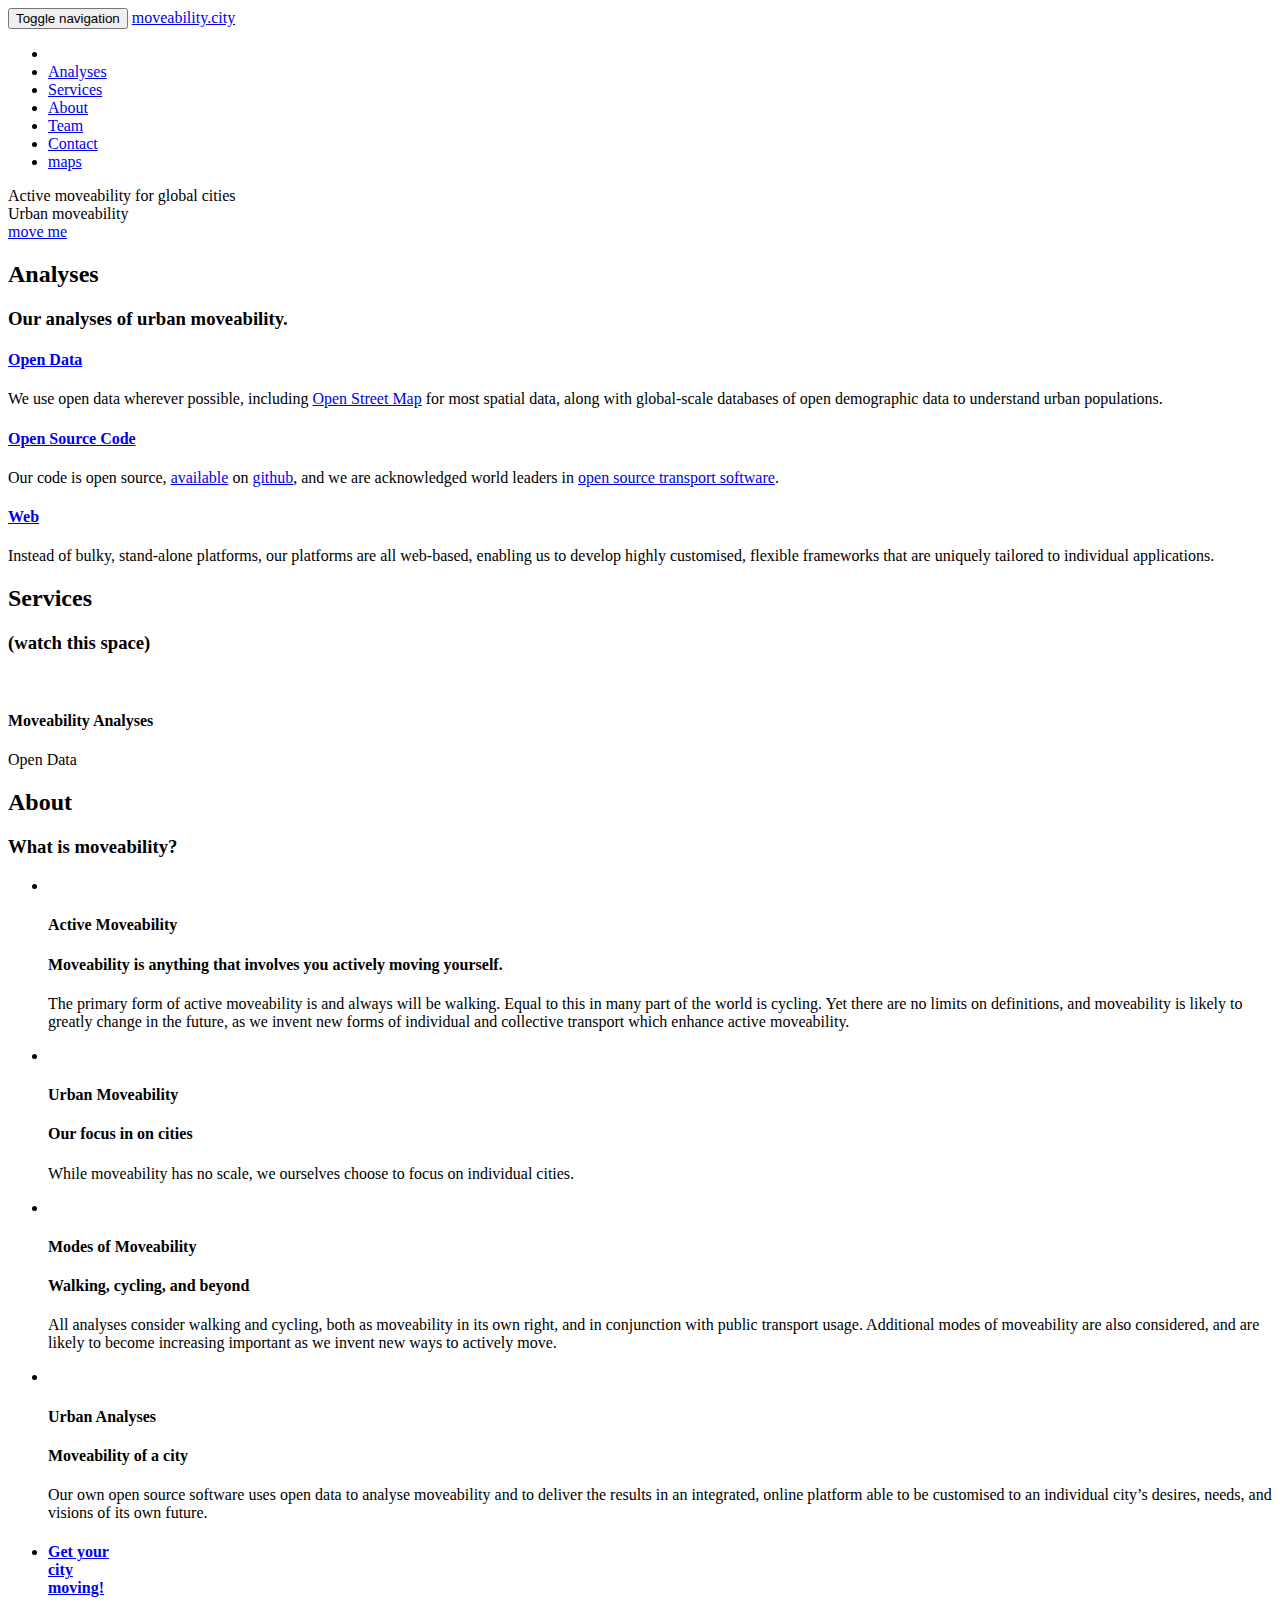
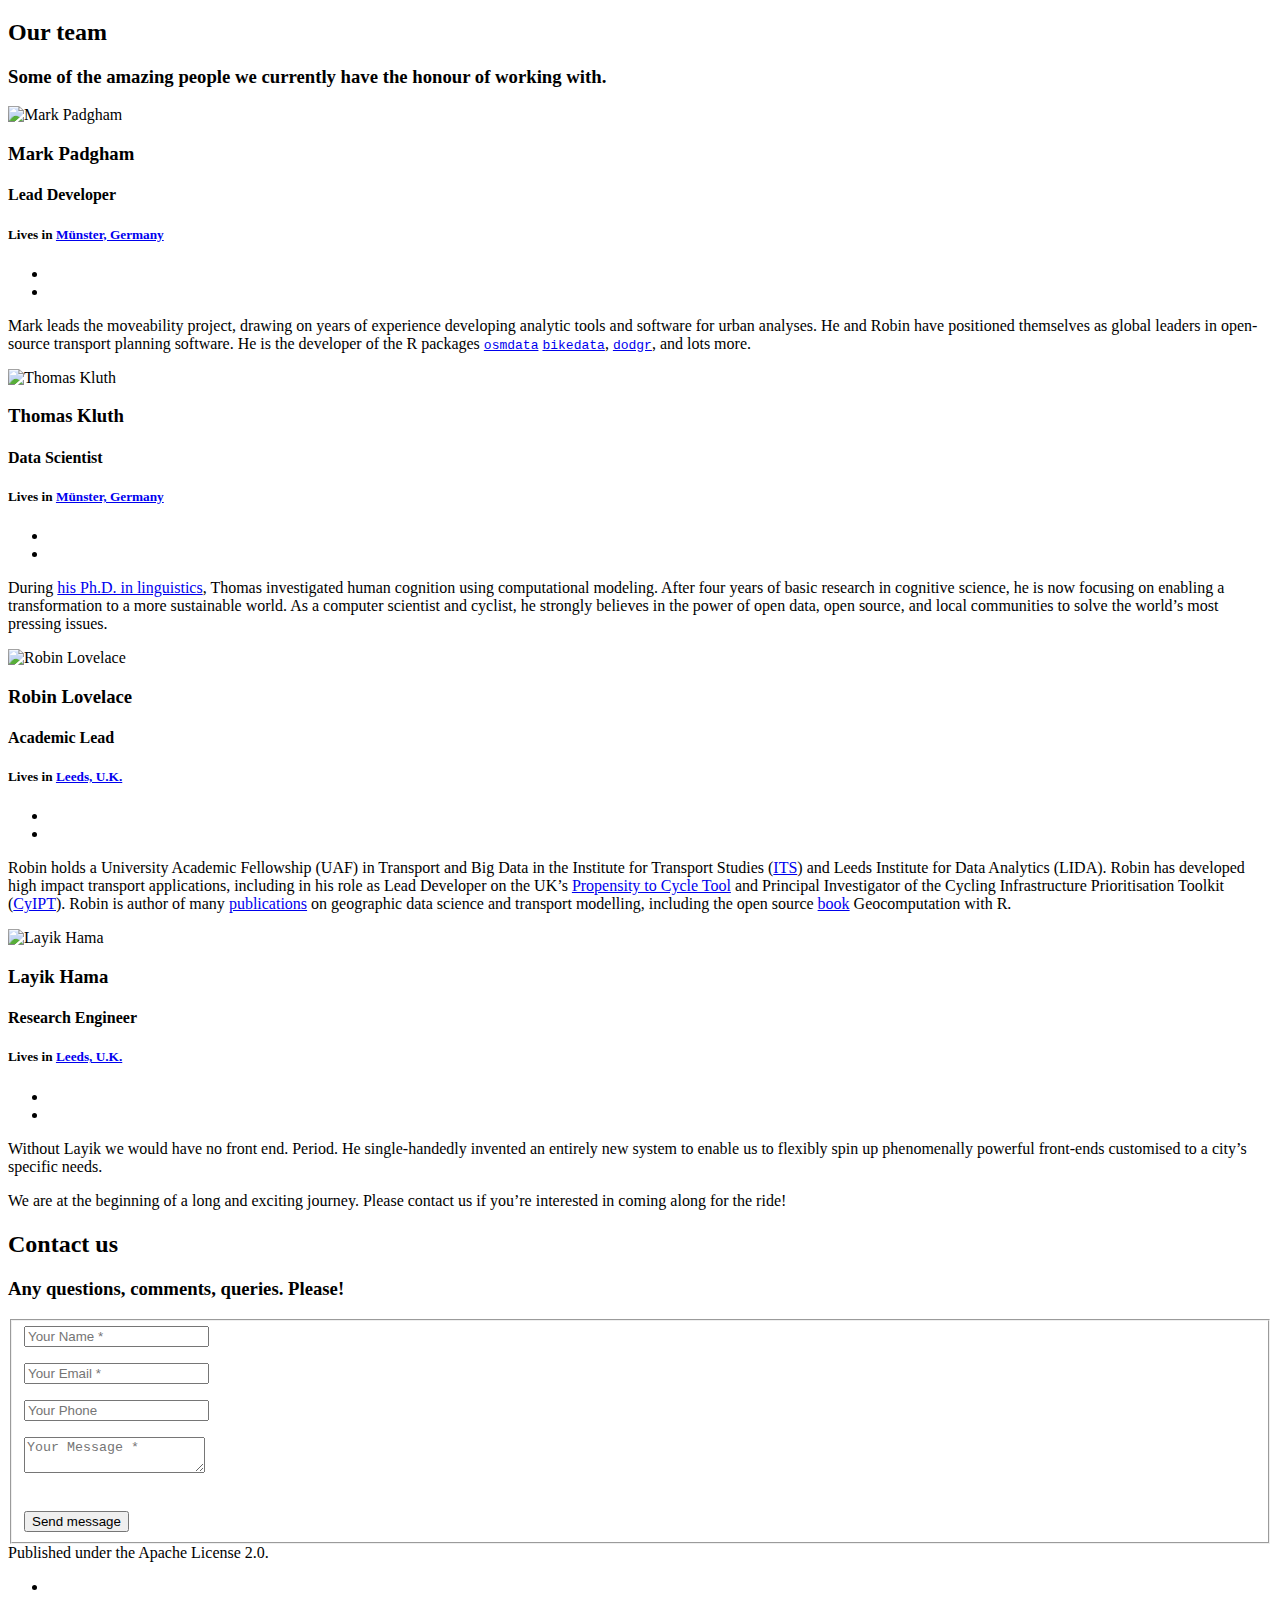
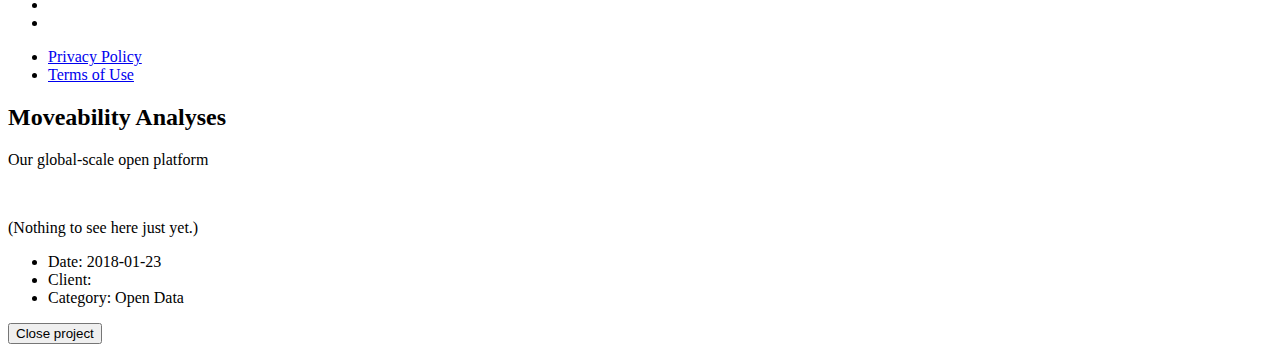
==== index.html @ a6d27fdc "New Build (Mo 28. Jan 12:43:33 CET 2019)" ====
<!DOCTYPE html>
<html lang="en-gb">

  <head>
  <meta charset="utf-8">
  <meta http-equiv="X-UA-Compatible" content="IE=edge">
  <meta name="viewport" content="width=device-width, initial-scale=1">
  <meta name="description" content="Active moveability for global cities">
  <meta name="author" content="moveability">
  <meta name="generator" content="Hugo 0.53" />
  <title>moveability</title>
  <!-- Stylesheets -->
  <link href="https://moveability.city/css/bootstrap-v3.3.7/bootstrap.min.css" rel="stylesheet">
  <link href="https://moveability.city/css/agency.css" rel="stylesheet">
  <link href="https://moveability.city/css/jquery.form-validator-v2.3.44/theme-default.min.css" rel="stylesheet">

  

  <!-- Custom Fonts -->
  <link href="https://moveability.city/font-awesome-v4.7.0/css/font-awesome.min.css" rel="stylesheet" type="text/css">

  
    <link href="//fonts.googleapis.com/css?family=Montserrat:400,700" rel="stylesheet" type="text/css">
    <link href="//fonts.googleapis.com/css?family=Kaushan+Script" rel="stylesheet" type="text/css">
    <link href="//fonts.googleapis.com/css?family=Droid+Serif:400,700,400italic,700italic" rel="stylesheet" type="text/css">
    <link href="//fonts.googleapis.com/css?family=Roboto+Slab:400,100,300,700" rel="stylesheet" type="text/css">
  

  
    <link rel="shortcut icon" type="image/x-icon" href="https://moveability.city/favicon.ico">
    <link rel="icon" type="image/x-icon" href="https://moveability.city/favicon.ico">
  

  <!-- HTML5 Shim and Respond.js IE8 support of HTML5 elements and media queries -->
  <!-- WARNING: Respond.js doesn't work if you view the page via file:// -->
  <!--[if lt IE 9]>
  <script src="https://oss.maxcdn.com/libs/html5shiv/3.7.0/html5shiv.js"></script>
  <script src="https://oss.maxcdn.com/libs/respond.js/1.4.2/respond.min.js"></script>
  <![endif]-->
</head>


  <body id="page-top" class="index">
    <!-- Navigation -->
<nav class="navbar navbar-default navbar-fixed-top">
  <div class="container">

    <!-- Brand and toggle get grouped for better mobile display -->
    <div class="navbar-header page-scroll">
      <button type="button" class="navbar-toggle" data-toggle="collapse" data-target="#bs-example-navbar-collapse-1">
        <span class="sr-only">Toggle navigation</span>
        <span class="icon-bar"></span>
        <span class="icon-bar"></span>
        <span class="icon-bar"></span>
      </button>
      
        <a class="navbar-brand page-scroll" href="/#page-top">
          moveability.city
        </a>
      

    </div>
    <!-- Collect the nav links, forms, and other content for toggling -->
    <div class="collapse navbar-collapse" id="bs-example-navbar-collapse-1">
      <ul class="nav navbar-nav navbar-right">
        <li class="hidden">
          <a href="/#page-top"></a>
        </li>

        

        
          <li>
            <a class="page-scroll" href="https://moveability.city/#services">Analyses</a>
          </li>
        

        
          <li>
            <a class="page-scroll" href="https://moveability.city/#portfolio">Services</a>
          </li>
        

        
          <li>
            <a class="page-scroll" href="https://moveability.city/#about">About</a>
          </li>
        

        
          <li>
            <a class="page-scroll" href="https://moveability.city/#team">Team</a>
          </li>
        

        
          <li>
            <a class="page-scroll" href="https://moveability.city/#contact">Contact</a>
          </li>
        

        
          <li>
            <a href="maps/index.html">maps</a>
          </li>
        
      </ul>
    </div>
    <!-- /.navbar-collapse -->
  </div>
  <!-- /.container-fluid -->
</nav>

    <!-- Hero -->
<header>
  <div class="container">
    <div class="intro-text">
      <div class="intro-lead-in">Active moveability for global cities</div>
      <div class="intro-heading">Urban moveability</div>
      <a href="https://moveability.city/maps/#maps" class="page-scroll btn btn-xl">move me</a>
    </div>
  </div>
</header>


    
      <!-- Services -->
<section id="services">
  <div class="container">
    <div class="row">
      <div class="col-lg-12 text-center">
        <h2 class="section-heading">Analyses</h2>
        <h3 class="section-subheading text-muted">Our analyses of urban moveability.</h3>
      </div>
    </div>
    
      <div class="row text-center">
        
          <div class="col-md-4">
            <span class="fa-stack fa-4x">
              <i class="fa fa-circle fa-stack-2x text-primary"></i>
              <i class="fa fa-map-o fa-stack-1x fa-inverse"></i>
            </span>
            <h4 class="service-heading"><a href="https://moveability.city/">Open Data</a></h4>
            <p class="text-muted">We use open data wherever possible, including <a href="https://openstreetmap.org">Open Street Map</a> for most spatial data, along with global-scale databases of open demographic data to understand urban populations.</p>
          </div>
        
          <div class="col-md-4">
            <span class="fa-stack fa-4x">
              <i class="fa fa-circle fa-stack-2x text-primary"></i>
              <i class="fa fa-cog fa-stack-1x fa-inverse"></i>
            </span>
            <h4 class="service-heading"><a href="https://moveability.city/">Open Source Code</a></h4>
            <p class="text-muted">Our code is open source, <a href="https://github.com/atfutures">available</a> on <a href="https://github.com/moveability">github</a>, and we are acknowledged world leaders in <a href="https://ropensci.org">open source transport software</a>.</p>
          </div>
        
          <div class="col-md-4">
            <span class="fa-stack fa-4x">
              <i class="fa fa-circle fa-stack-2x text-primary"></i>
              <i class="fa fa-laptop fa-stack-1x fa-inverse"></i>
            </span>
            <h4 class="service-heading"><a href="https://moveability.city/">Web</a></h4>
            <p class="text-muted">Instead of bulky, stand-alone platforms, our platforms are all web-based, enabling us to develop highly customised, flexible frameworks that are uniquely tailored to individual applications.</p>
          </div>
        
      </div>
    
  </div>
</section>

    

    
      <!-- Portfolio Grid Section -->
<section id="portfolio" class="bg-light-gray">
  <div class="container">
    <div class="row">
      <div class="col-lg-12 text-center">
        <h2 class="section-heading">Services</h2>
        <h3 class="section-subheading text-muted">(watch this space)</h3>
      </div>
    </div>
    <div class="row">

      
        <div class="col-md-4 col-sm-6 portfolio-item">
          <a href="#portfolioModal2" class="portfolio-link" data-toggle="modal">
            <div class="portfolio-hover">
              <div class="portfolio-hover-content">
                <i class="fa fa-plus fa-3x"></i>
              </div>
            </div>
            
            <img src="https://moveability.city/img/portfolio/roundicons-preview.png" class="img-responsive" alt="">
          </a>
          <div class="portfolio-caption">
            <h4>Moveability Analyses</h4>
            <p class="text-muted">Open Data</p>
          </div>
        </div>
      

    </div>
  </div>
</section>

    

    
      <!-- About Section -->
<section id="about">
  <div class="container">
    <div class="row">
      <div class="col-lg-12 text-center">
        <h2 class="section-heading">About</h2>
        <h3 class="section-subheading text-muted">What is moveability?</h3>
      </div>
    </div>
    <div class="row">
      <div class="col-lg-12">
        <ul class="timeline">

          
            <li >
              <div class="timeline-image">
                
                <img class="img-circle img-responsive" src="https://moveability.city/img/about/people.jpg" alt="">
              </div>
              <div class="timeline-panel">
                <div class="timeline-heading">
                  <h4>Active Moveability</h4>
                  <h4 class="subheading">Moveability is anything that involves you actively moving yourself.</h4>
                </div>
                <div class="timeline-body">
                  <p class="text-muted">The primary form of active moveability is and always will be walking. Equal to this in many part of the world is cycling. Yet there are no limits on definitions, and moveability is likely to greatly change in the future, as we invent new forms of individual and collective transport which enhance active moveability.</p>
                </div>
              </div>
            </li>
          
            <li class="timeline-inverted" >
              <div class="timeline-image">
                
                <img class="img-circle img-responsive" src="https://moveability.city/img/about/bldg.jpg" alt="">
              </div>
              <div class="timeline-panel">
                <div class="timeline-heading">
                  <h4>Urban Moveability</h4>
                  <h4 class="subheading">Our focus in on cities</h4>
                </div>
                <div class="timeline-body">
                  <p class="text-muted">While moveability has no scale, we ourselves choose to focus on individual cities.</p>
                </div>
              </div>
            </li>
          
            <li >
              <div class="timeline-image">
                
                <img class="img-circle img-responsive" src="https://moveability.city/img/about/blue.jpg" alt="">
              </div>
              <div class="timeline-panel">
                <div class="timeline-heading">
                  <h4>Modes of Moveability</h4>
                  <h4 class="subheading">Walking, cycling, and beyond</h4>
                </div>
                <div class="timeline-body">
                  <p class="text-muted">All analyses consider walking and cycling, both as moveability in its own right, and in conjunction with public transport usage. Additional modes of moveability are also considered, and are likely to become increasing important as we invent new ways to actively move.</p>
                </div>
              </div>
            </li>
          
            <li class="timeline-inverted" >
              <div class="timeline-image">
                
                <img class="img-circle img-responsive" src="https://moveability.city/img/about/ghent.jpg" alt="">
              </div>
              <div class="timeline-panel">
                <div class="timeline-heading">
                  <h4>Urban Analyses</h4>
                  <h4 class="subheading">Moveability of a city</h4>
                </div>
                <div class="timeline-body">
                  <p class="text-muted">Our own open source software uses open data to analyse moveability and to deliver the results in an integrated, online platform able to be customised to an individual city&rsquo;s desires, needs, and visions of its own future.</p>
                </div>
              </div>
            </li>
          

						<li class="timeline-inverted">
							<a href="#contact">
								<div class="timeline-image">
									<h4>Get your<br>city<br>moving!</h4>
								</div>
							</a>
						</li>
        </ul>
      </div>
    </div>
  </div>
</section>

    

    
      <!-- Team Section -->
<section id="team" class="bg-light-gray">
  <div class="container">
    <div class="row">
      <div class="col-lg-12 text-center">
        <h2 class="section-heading">Our team</h2>
        <h3 class="section-subheading text-mutedwith ">Some of the amazing people we currently have the honour of working with.</h3>
      </div>
    </div>
    <div class="row flexbox">
      
        <div class="col-sm-4 col">
          <div class="team-member">
            
            <img src="https://moveability.city/img/team/mpadge.jpg" class="img-responsive img-circle" alt="Mark Padgham">
            <h3>Mark Padgham</h3>

            
            <h4>Lead Developer</h4>
            
            

            
            <h5>Lives in <a href="#some-maps-url">Münster, Germany</a></h5>
            

            

            <ul class="list-inline social-buttons">
              
                <li><a href="https://github.com/mpadge"><i class="fa fa-github"></i></a></li>
              
                <li><a href="https://twitter.com/bikesRdata"><i class="fa fa-twitter"></i></a></li>
              
            </ul>

            
            <p class="team-bio">Mark leads the moveability project, drawing on years of experience developing analytic tools and software for urban analyses. He and Robin have positioned themselves as global leaders in open-source transport planning software. He is the developer of the R packages <a href="https://github.com/ropensci/osmdata"><code>osmdata</code></a> <a href="https://github.com/ropensci/bikedata"><code>bikedata</code></a>, <a href="https://github.com/atfutures/dodgr"><code>dodgr</code></a>, and lots more.</p>
            

          </div>
        </div>
      
        <div class="col-sm-4 col">
          <div class="team-member">
            
            <img src="https://moveability.city/img/team/thomas.jpg" class="img-responsive img-circle" alt="Thomas Kluth">
            <h3>Thomas Kluth</h3>

            
            <h4>Data Scientist</h4>
            
            

            
            <h5>Lives in <a href="#some-maps-url">Münster, Germany</a></h5>
            

            

            <ul class="list-inline social-buttons">
              
                <li><a href="https://github.com/silberzwiebel"><i class="fa fa-github"></i></a></li>
              
                <li><a href="https://twitter.com/krtfflslt"><i class="fa fa-twitter"></i></a></li>
              
            </ul>

            
            <p class="team-bio">During <a href="https://www.techfak.de/~tkluth">his Ph.D. in linguistics</a>, Thomas investigated human cognition using computational modeling. After four years of basic research in cognitive science, he is now focusing on enabling a transformation to a more sustainable world. As a computer scientist and cyclist, he strongly believes in the power of open data, open source, and local communities to solve the world&rsquo;s most pressing issues.</p>
            

          </div>
        </div>
      
        <div class="col-sm-4 col">
          <div class="team-member">
            
            <img src="https://moveability.city/img/team/robin.jpg" class="img-responsive img-circle" alt="Robin Lovelace">
            <h3>Robin Lovelace</h3>

            
            <h4>Academic Lead</h4>
            
            

            
            <h5>Lives in <a href="#some-maps-url">Leeds, U.K.</a></h5>
            

            

            <ul class="list-inline social-buttons">
              
                <li><a href="https://github.com/robinlovelace"><i class="fa fa-github"></i></a></li>
              
                <li><a href="https://twitter.com/robinlovelace"><i class="fa fa-twitter"></i></a></li>
              
            </ul>

            
            <p class="team-bio">Robin holds a University Academic Fellowship (UAF) in Transport and Big Data in the Institute for Transport Studies (<a href="https://environment.leeds.ac.uk/transport/staff/953/dr-robin-lovelace">ITS</a>) and Leeds Institute for Data Analytics (LIDA). Robin has developed high impact transport applications, including in his role as Lead Developer on the UK&rsquo;s <a href="https://pct.bike">Propensity to Cycle Tool</a> and Principal Investigator of the Cycling Infrastructure Prioritisation Toolkit (<a href="https://www.cyipt.bike/">CyIPT</a>). Robin is author of many <a href="https://scholar.google.co.uk/citations?user=xDJHVCAAAAAJ">publications</a> on geographic data science and transport modelling, including the open source <a href="https://geocompr.robinlovelace.net/">book</a> Geocomputation with R.</p>
            

          </div>
        </div>
      
        <div class="col-sm-4 col">
          <div class="team-member">
            
            <img src="https://moveability.city/img/team/layik.jpg" class="img-responsive img-circle" alt="Layik Hama">
            <h3>Layik Hama</h3>

            
            <h4>Research Engineer</h4>
            
            

            
            <h5>Lives in <a href="#some-maps-url">Leeds, U.K.</a></h5>
            

            

            <ul class="list-inline social-buttons">
              
                <li><a href="https://github.com/layik"><i class="fa fa-github"></i></a></li>
              
                <li><a href="https://twitter.com/layik"><i class="fa fa-twitter"></i></a></li>
              
            </ul>

            
            <p class="team-bio">Without Layik we would have no front end. Period. He single-handedly invented an entirely new system to enable us to flexibly spin up phenomenally powerful front-ends customised to a city&rsquo;s specific needs.</p>
            

          </div>
        </div>
      
    </div>
    <div class="row">
      <div class="col-lg-8 col-lg-offset-2 text-center">
        <p class="large text-muted">We are at the beginning of a long and exciting journey. Please contact us if you&rsquo;re interested in coming along for the ride!</p>
      </div>
    </div>
  </div>
</section>

    

    
      <!-- Clients Aside -->
<aside class="clients">
  <div class="container">
    <div class="row">
      <div class="col-lg-12 text-center">
<h4 class="heading"></h4>
      </div>
    </div>
    <div class="row flexbox">

      

    </div>
  </div>
</aside>

    

    
      
<!-- Contact Section -->

<section id="contact">
  <div class="container">
    <div class="row">
      <div class="col-lg-12 text-center">

        
        <h2 class="section-heading">Contact us</h2>
        

        
        <h3 class="section-subheading text-muted">Any questions, comments, queries. Please!</h3>
        

      </div>
    </div>
    <div class="row">
      <div class="col-lg-12">
        <form
          method="POST"
          name="sentMessage"
          id="contactForm" action="//formspree.io/mark.padgham@email.com">

          <fieldset>
            <div class="row">
              <div class="col-md-6">

                
                <div class="form-group">
                  <input class="form-control" id="name" required="required" type="text" name="name" placeholder="Your Name *" data-validation-error-msg="Please enter your name.">
                  <p class="help-block text-danger"></p>
                </div>
                

                
                <div class="form-group">
                  <input class="form-control" id="email" required="required" type="email" name="email" placeholder="Your Email *" data-validation-error-msg="Please enter your email address.">
                  <p class="help-block text-danger"></p>
                </div>
                

                
                <div class="form-group">
                  <input class="form-control" id="phone" type="number" name="phone" placeholder="Your Phone" data-validation-error-msg="Please enter your phone number.">
                  <p class="help-block text-danger"></p>
                </div>
                
              </div>

              <div class="col-md-6">
              
                <div class="form-group">
                  <textarea class="form-control" id="message" required="required" name="message" placeholder="Your Message *" data-validation-error-msg="Please enter a message."></textarea>
                  <p class="help-block text-danger"></p>
                </div>
                

              </div>
              <div class="clearfix"></div>
              <div class="col-lg-12 text-center">
                <div class="text-success" id="success" style="display:none;">
                  
                    Thank you for contacting us.
                  
                </div>
                <div class="text-danger" id="error" style="display:none;">
                  
                    Message could not be send. Please contact us at mark.padgham@email.com instead.
                  
                </div><br />
                
                  <input type="submit" value="Send message" class="btn btn-xl" />
                
              </div>
            </div>
            
          </fieldset>
        </form>
      </div>
    </div>
  </div>
</section>

    

    
      <!-- Footer section -->
<footer>
  <div class="container">
    <div class="row">
      <div class="col-md-4">
        <span class="copyright">Published under the Apache License 2.0.</span>
      </div>
      <div class="col-md-4">
        <ul class="list-inline social-buttons">

          
            <li><a href="https://github.com/moveability" title="github"><i class="fa fa-github"></i></a></li>
          
            <li><a href="https://github.com/atfutures" title="github"><i class="fa fa-github"></i></a></li>
          
            <li><a href="https://twitter.com/moveablecity" title="Twitter"><i class="fa fa-twitter"></i></a></li>
          

        </ul>
      </div>
      <div class="col-md-4">
        <ul class="list-inline quicklinks">

          
            <li><a href="#">Privacy Policy</a></li>
          
            <li><a href="#">Terms of Use</a></li>
          

        </ul>
      </div>
    </div>
  </div>
</footer>

    

    
      <!-- Portfolio Modals -->

  <div class="portfolio-modal modal fade" id="portfolioModal2" tabindex="-1" role="dialog" aria-hidden="true">
    <div class="modal-content">
      <div class="close-modal" data-dismiss="modal">
        <div class="lr">
          <div class="rl">
          </div>
        </div>
      </div>
      <div class="container">
        <div class="row">
          <div class="col-lg-8 col-lg-offset-2">
            <div class="modal-body">
              <h2>Moveability Analyses</h2>
              <p class="item-intro text-muted">Our global-scale open platform</p>
              
              <img class="img-responsive img-centered" src="https://moveability.city/img/portfolio/roundicons.png" alt="">
              <p>(Nothing to see here just yet.)</p>
              <ul class="list-inline">
                <li>Date: 2018-01-23</li>
                <li>Client: <a href="#"></a></li>
                <li>Category: Open Data</li>
              </ul>
              <button type="button" class="btn btn-primary" data-dismiss="modal"><i class="fa fa-times"></i> Close project</button>
            </div>
          </div>
        </div>
      </div>
    </div>
  </div>


    

    <!-- jQuery -->
<script src="https://moveability.city/js/jquery-v3.3.1/jquery.min.js"></script>

<!-- Bootstrap Core -->
<script src="https://moveability.city/js/bootstrap-v3.3.7/bootstrap.min.js"></script>

<!-- Form Validation -->
<script src="https://moveability.city/js/jquery.form-validator-v2.3.44/jquery.form-validator.min.js"></script>

<!-- Custom Theme -->
<script src="https://moveability.city/js/agency.js"></script>









  </body>
</html>
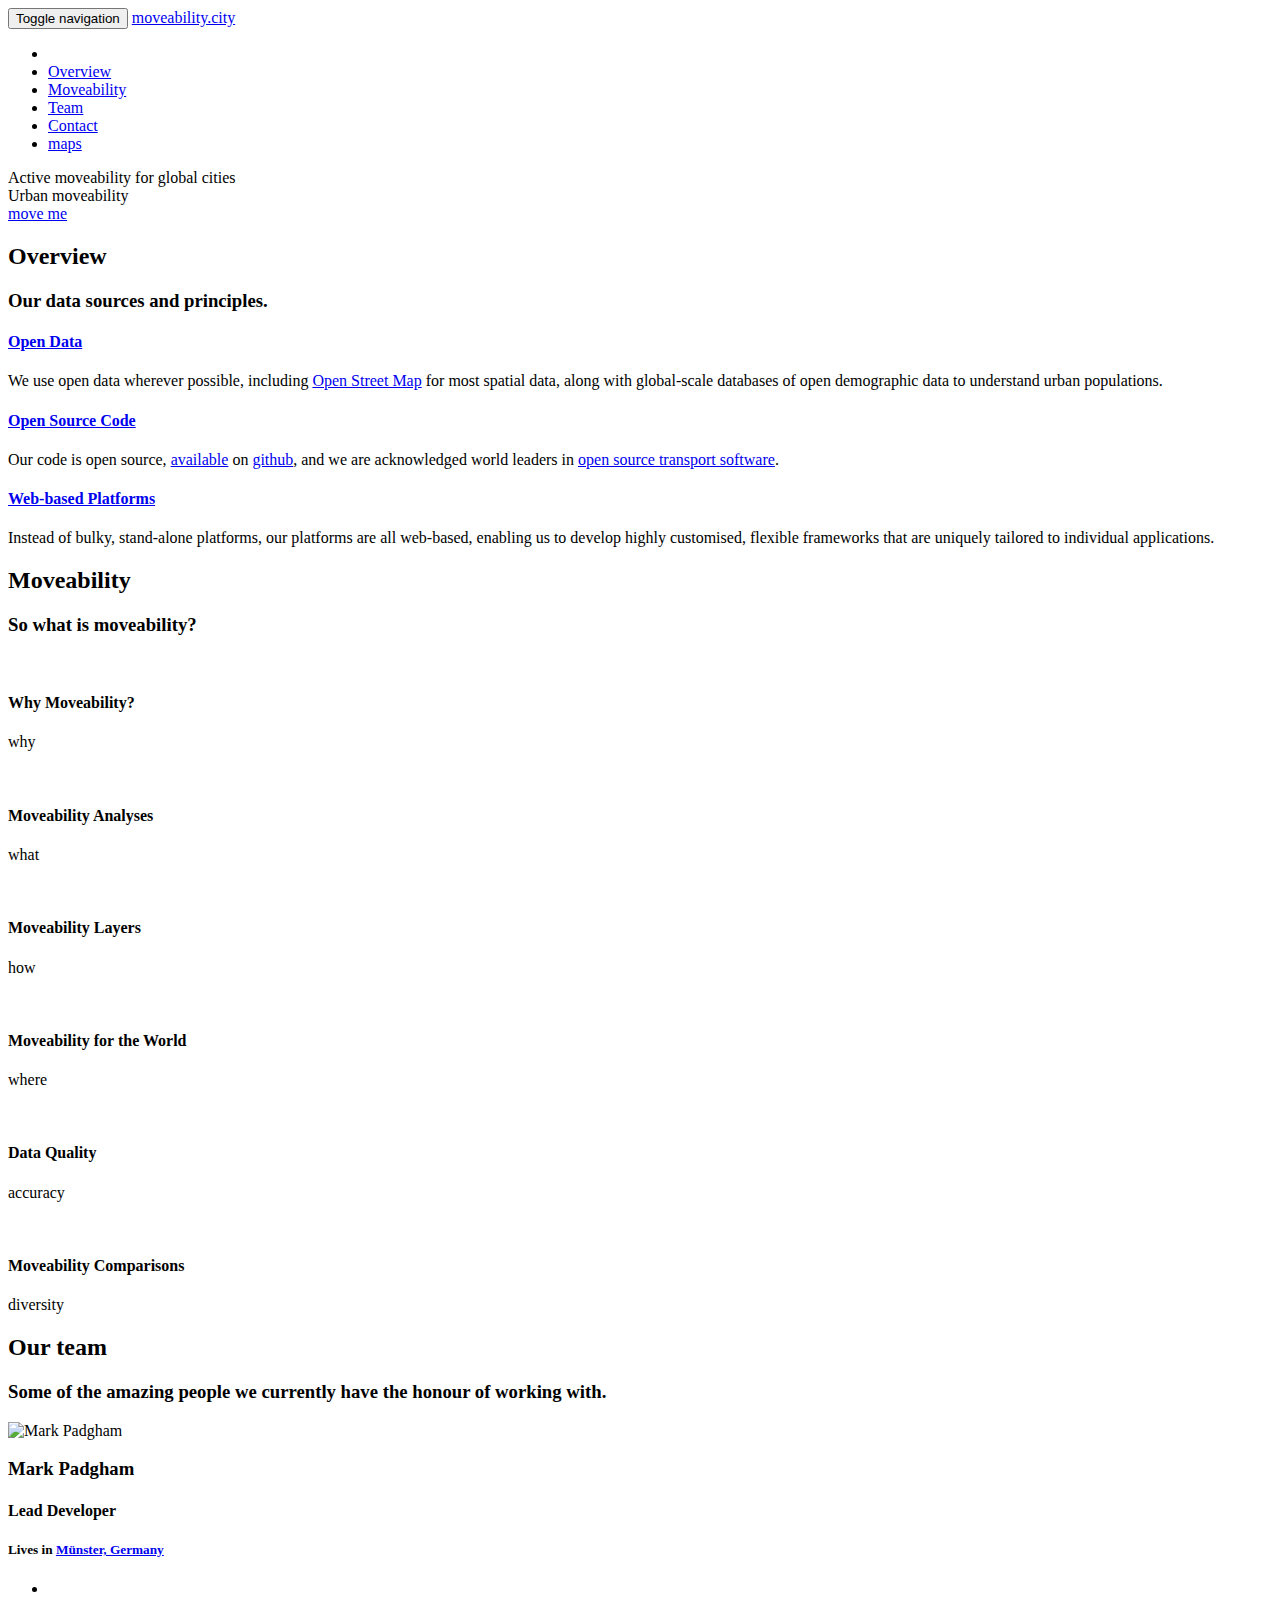
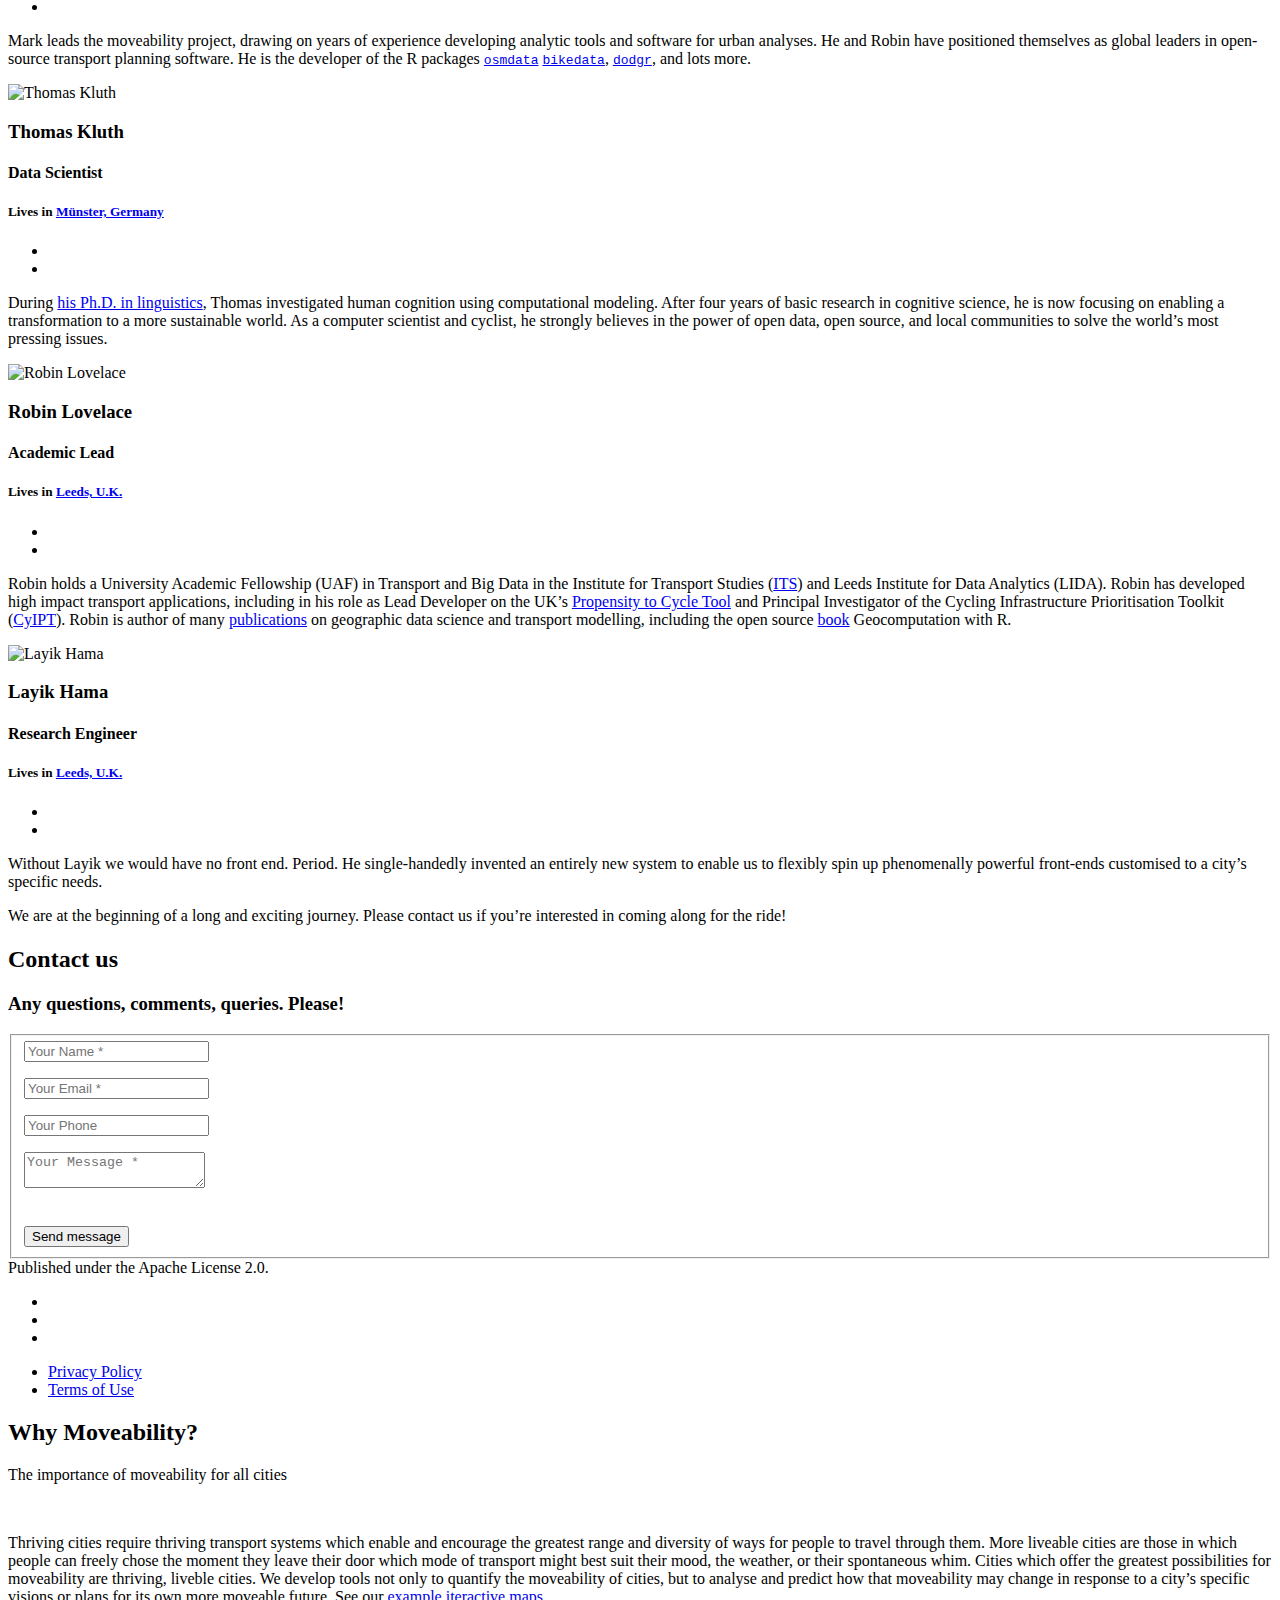
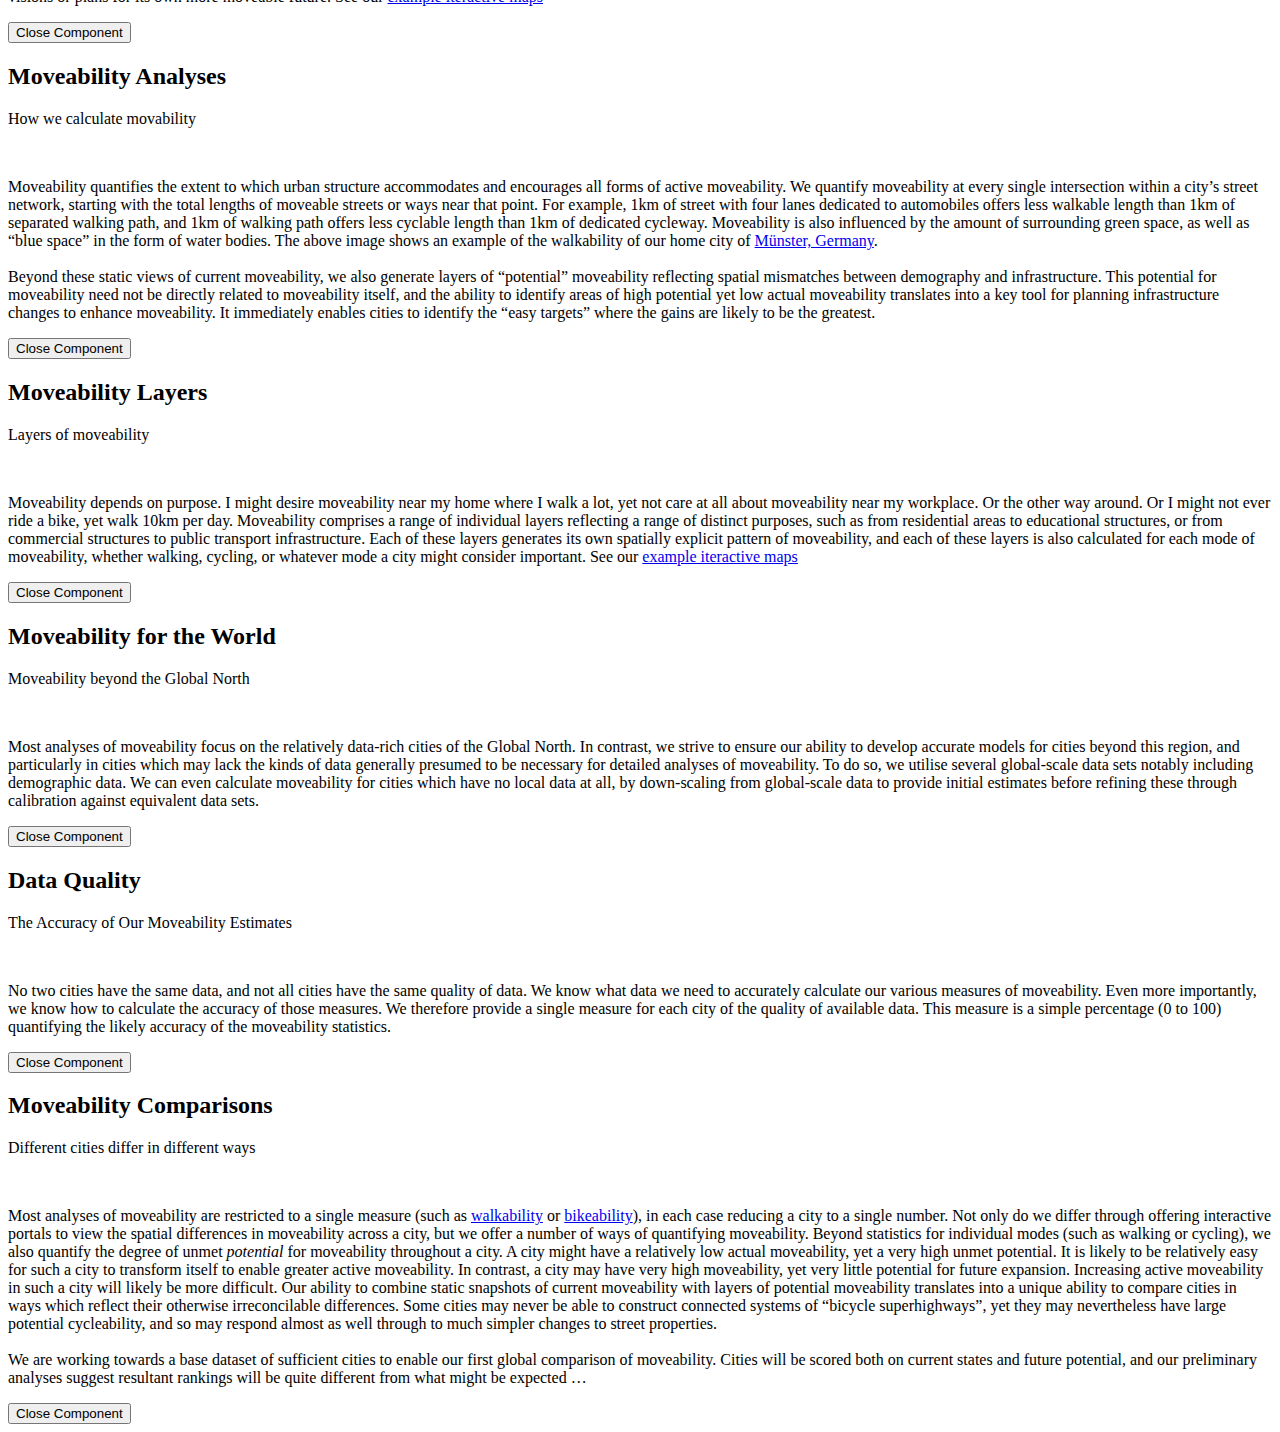
==== commit 494ff801: "restruture (services -> moveability + other changes)" ====
--- a/index.html
+++ b/index.html
@@ -71,20 +71,16 @@
 
         
           <li>
-            <a class="page-scroll" href="https://moveability.city/#services">Analyses</a>
+            <a class="page-scroll" href="https://moveability.city/#services">Overview</a>
           </li>
         
 
         
           <li>
-            <a class="page-scroll" href="https://moveability.city/#portfolio">Services</a>
+            <a class="page-scroll" href="https://moveability.city/#portfolio">Moveability</a>
           </li>
         
 
-        
-          <li>
-            <a class="page-scroll" href="https://moveability.city/#about">About</a>
-          </li>
         
 
         
@@ -117,7 +113,7 @@
     <div class="intro-text">
       <div class="intro-lead-in">Active moveability for global cities</div>
       <div class="intro-heading">Urban moveability</div>
-      <a href="https://moveability.city/maps/#maps" class="page-scroll btn btn-xl">move me</a>
+      <a href="https://moveability.city/maps/index.html" class="page-scroll btn btn-xl">move me</a>
     </div>
   </div>
 </header>
@@ -129,8 +125,8 @@
   <div class="container">
     <div class="row">
       <div class="col-lg-12 text-center">
-        <h2 class="section-heading">Analyses</h2>
-        <h3 class="section-subheading text-muted">Our analyses of urban moveability.</h3>
+        <h2 class="section-heading">Overview</h2>
+        <h3 class="section-subheading text-muted">Our data sources and principles.</h3>
       </div>
     </div>
     
@@ -159,7 +155,7 @@
               <i class="fa fa-circle fa-stack-2x text-primary"></i>
               <i class="fa fa-laptop fa-stack-1x fa-inverse"></i>
             </span>
-            <h4 class="service-heading"><a href="https://moveability.city/">Web</a></h4>
+            <h4 class="service-heading"><a href="https://moveability.city/">Web-based Platforms</a></h4>
             <p class="text-muted">Instead of bulky, stand-alone platforms, our platforms are all web-based, enabling us to develop highly customised, flexible frameworks that are uniquely tailored to individual applications.</p>
           </div>
         
@@ -176,12 +172,28 @@
   <div class="container">
     <div class="row">
       <div class="col-lg-12 text-center">
-        <h2 class="section-heading">Services</h2>
-        <h3 class="section-subheading text-muted">(watch this space)</h3>
-      </div>
-    </div>
-    <div class="row">
-
+        <h2 class="section-heading">Moveability</h2>
+        <h3 class="section-subheading text-muted">So what is moveability?</h3>
+      </div>
+    </div>
+    <div class="row">
+
+      
+        <div class="col-md-4 col-sm-6 portfolio-item">
+          <a href="#portfolioModal1" class="portfolio-link" data-toggle="modal">
+            <div class="portfolio-hover">
+              <div class="portfolio-hover-content">
+                <i class="fa fa-plus fa-3x"></i>
+              </div>
+            </div>
+            
+            <img src="https://moveability.city/img/portfolio/roundicons-preview.png" class="img-responsive" alt="">
+          </a>
+          <div class="portfolio-caption">
+            <h4>Why Moveability?</h4>
+            <p class="text-muted">why</p>
+          </div>
+        </div>
       
         <div class="col-md-4 col-sm-6 portfolio-item">
           <a href="#portfolioModal2" class="portfolio-link" data-toggle="modal">
@@ -191,11 +203,75 @@
               </div>
             </div>
             
+            <img src="https://moveability.city/img/portfolio/moveability-ms-small.png" class="img-responsive" alt="">
+          </a>
+          <div class="portfolio-caption">
+            <h4>Moveability Analyses</h4>
+            <p class="text-muted">what</p>
+          </div>
+        </div>
+      
+        <div class="col-md-4 col-sm-6 portfolio-item">
+          <a href="#portfolioModal3" class="portfolio-link" data-toggle="modal">
+            <div class="portfolio-hover">
+              <div class="portfolio-hover-content">
+                <i class="fa fa-plus fa-3x"></i>
+              </div>
+            </div>
+            
+            <img src="https://moveability.city/img/portfolio/moveability-ms-small.png" class="img-responsive" alt="">
+          </a>
+          <div class="portfolio-caption">
+            <h4>Moveability Layers</h4>
+            <p class="text-muted">how</p>
+          </div>
+        </div>
+      
+        <div class="col-md-4 col-sm-6 portfolio-item">
+          <a href="#portfolioModal4" class="portfolio-link" data-toggle="modal">
+            <div class="portfolio-hover">
+              <div class="portfolio-hover-content">
+                <i class="fa fa-plus fa-3x"></i>
+              </div>
+            </div>
+            
+            <img src="https://moveability.city/img/portfolio/delhi.jpg" class="img-responsive" alt="">
+          </a>
+          <div class="portfolio-caption">
+            <h4>Moveability for the World</h4>
+            <p class="text-muted">where</p>
+          </div>
+        </div>
+      
+        <div class="col-md-4 col-sm-6 portfolio-item">
+          <a href="#portfolioModal5" class="portfolio-link" data-toggle="modal">
+            <div class="portfolio-hover">
+              <div class="portfolio-hover-content">
+                <i class="fa fa-plus fa-3x"></i>
+              </div>
+            </div>
+            
             <img src="https://moveability.city/img/portfolio/roundicons-preview.png" class="img-responsive" alt="">
           </a>
           <div class="portfolio-caption">
-            <h4>Moveability Analyses</h4>
-            <p class="text-muted">Open Data</p>
+            <h4>Data Quality</h4>
+            <p class="text-muted">accuracy</p>
+          </div>
+        </div>
+      
+        <div class="col-md-4 col-sm-6 portfolio-item">
+          <a href="#portfolioModal6" class="portfolio-link" data-toggle="modal">
+            <div class="portfolio-hover">
+              <div class="portfolio-hover-content">
+                <i class="fa fa-plus fa-3x"></i>
+              </div>
+            </div>
+            
+            <img src="https://moveability.city/img/portfolio/roundicons-preview.png" class="img-responsive" alt="">
+          </a>
+          <div class="portfolio-caption">
+            <h4>Moveability Comparisons</h4>
+            <p class="text-muted">diversity</p>
           </div>
         </div>
       
@@ -205,99 +281,6 @@
 </section>
 
     
-
-    
-      <!-- About Section -->
-<section id="about">
-  <div class="container">
-    <div class="row">
-      <div class="col-lg-12 text-center">
-        <h2 class="section-heading">About</h2>
-        <h3 class="section-subheading text-muted">What is moveability?</h3>
-      </div>
-    </div>
-    <div class="row">
-      <div class="col-lg-12">
-        <ul class="timeline">
-
-          
-            <li >
-              <div class="timeline-image">
-                
-                <img class="img-circle img-responsive" src="https://moveability.city/img/about/people.jpg" alt="">
-              </div>
-              <div class="timeline-panel">
-                <div class="timeline-heading">
-                  <h4>Active Moveability</h4>
-                  <h4 class="subheading">Moveability is anything that involves you actively moving yourself.</h4>
-                </div>
-                <div class="timeline-body">
-                  <p class="text-muted">The primary form of active moveability is and always will be walking. Equal to this in many part of the world is cycling. Yet there are no limits on definitions, and moveability is likely to greatly change in the future, as we invent new forms of individual and collective transport which enhance active moveability.</p>
-                </div>
-              </div>
-            </li>
-          
-            <li class="timeline-inverted" >
-              <div class="timeline-image">
-                
-                <img class="img-circle img-responsive" src="https://moveability.city/img/about/bldg.jpg" alt="">
-              </div>
-              <div class="timeline-panel">
-                <div class="timeline-heading">
-                  <h4>Urban Moveability</h4>
-                  <h4 class="subheading">Our focus in on cities</h4>
-                </div>
-                <div class="timeline-body">
-                  <p class="text-muted">While moveability has no scale, we ourselves choose to focus on individual cities.</p>
-                </div>
-              </div>
-            </li>
-          
-            <li >
-              <div class="timeline-image">
-                
-                <img class="img-circle img-responsive" src="https://moveability.city/img/about/blue.jpg" alt="">
-              </div>
-              <div class="timeline-panel">
-                <div class="timeline-heading">
-                  <h4>Modes of Moveability</h4>
-                  <h4 class="subheading">Walking, cycling, and beyond</h4>
-                </div>
-                <div class="timeline-body">
-                  <p class="text-muted">All analyses consider walking and cycling, both as moveability in its own right, and in conjunction with public transport usage. Additional modes of moveability are also considered, and are likely to become increasing important as we invent new ways to actively move.</p>
-                </div>
-              </div>
-            </li>
-          
-            <li class="timeline-inverted" >
-              <div class="timeline-image">
-                
-                <img class="img-circle img-responsive" src="https://moveability.city/img/about/ghent.jpg" alt="">
-              </div>
-              <div class="timeline-panel">
-                <div class="timeline-heading">
-                  <h4>Urban Analyses</h4>
-                  <h4 class="subheading">Moveability of a city</h4>
-                </div>
-                <div class="timeline-body">
-                  <p class="text-muted">Our own open source software uses open data to analyse moveability and to deliver the results in an integrated, online platform able to be customised to an individual city&rsquo;s desires, needs, and visions of its own future.</p>
-                </div>
-              </div>
-            </li>
-          
-
-						<li class="timeline-inverted">
-							<a href="#contact">
-								<div class="timeline-image">
-									<h4>Get your<br>city<br>moving!</h4>
-								</div>
-							</a>
-						</li>
-        </ul>
-      </div>
-    </div>
-  </div>
-</section>
 
     
 
@@ -600,6 +583,32 @@
     
       <!-- Portfolio Modals -->
 
+  <div class="portfolio-modal modal fade" id="portfolioModal1" tabindex="-1" role="dialog" aria-hidden="true">
+    <div class="modal-content">
+      <div class="close-modal" data-dismiss="modal">
+        <div class="lr">
+          <div class="rl">
+          </div>
+        </div>
+      </div>
+      <div class="container">
+        <div class="row">
+          <div class="col-lg-8 col-lg-offset-2">
+            <div class="modal-body">
+              <h2>Why Moveability?</h2>
+              <p class="item-intro text-muted">The importance of moveability for all cities</p>
+              
+              <img class="img-responsive img-centered" src="https://moveability.city/img/portfolio/moveability-ms.png" alt="">
+              <p>Thriving cities require thriving transport systems which enable and encourage the greatest range and diversity of ways for people to travel through them. More liveable cities are those in which people can freely chose the moment they leave their door which mode of transport might best suit their mood, the weather, or their spontaneous whim. Cities which offer the greatest possibilities for moveability are thriving, liveble cities. We develop tools not only to quantify the moveability of cities, but to analyse and predict how that moveability may change in response to a city&rsquo;s specific visions or plans for its own more moveable future. See our <a href="https://moveability.city/maps/index.html">example iteractive maps</a></p>
+              
+              <button type="button" class="btn btn-primary" data-dismiss="modal"><i class="fa fa-times"></i> Close Component</button>
+            </div>
+          </div>
+        </div>
+      </div>
+    </div>
+  </div>
+
   <div class="portfolio-modal modal fade" id="portfolioModal2" tabindex="-1" role="dialog" aria-hidden="true">
     <div class="modal-content">
       <div class="close-modal" data-dismiss="modal">
@@ -613,16 +622,116 @@
           <div class="col-lg-8 col-lg-offset-2">
             <div class="modal-body">
               <h2>Moveability Analyses</h2>
-              <p class="item-intro text-muted">Our global-scale open platform</p>
-              
-              <img class="img-responsive img-centered" src="https://moveability.city/img/portfolio/roundicons.png" alt="">
-              <p>(Nothing to see here just yet.)</p>
-              <ul class="list-inline">
-                <li>Date: 2018-01-23</li>
-                <li>Client: <a href="#"></a></li>
-                <li>Category: Open Data</li>
-              </ul>
-              <button type="button" class="btn btn-primary" data-dismiss="modal"><i class="fa fa-times"></i> Close project</button>
+              <p class="item-intro text-muted">How we calculate movability</p>
+              
+              <img class="img-responsive img-centered" src="https://moveability.city/img/portfolio/moveability-ms.png" alt="">
+              <p>Moveability quantifies the extent to which urban structure accommodates and encourages all forms of active moveability. We quantify moveability at every single intersection within a city&rsquo;s street network, starting with the total lengths of moveable streets or ways near that point. For example, 1km of street with four lanes dedicated to automobiles offers less walkable length than 1km of separated walking path, and 1km of walking path offers less cyclable length than 1km of dedicated cycleway. Moveability is also influenced by the amount of surrounding green space, as well as &ldquo;blue space&rdquo; in the form of water bodies.  The above image shows an example of the walkability of our home city of <a href="https://moveability.city/maps/ms">Münster, Germany</a>.<br><br>Beyond these static views of current moveability, we also generate layers of &ldquo;potential&rdquo; moveability reflecting spatial mismatches between demography and infrastructure. This potential for moveability need not be directly related to moveability itself, and the ability to identify areas of high potential yet low actual moveability translates into a key tool for planning infrastructure changes to enhance moveability. It immediately enables cities to identify the &ldquo;easy targets&rdquo; where the gains are likely to be the greatest.</p>
+              
+              <button type="button" class="btn btn-primary" data-dismiss="modal"><i class="fa fa-times"></i> Close Component</button>
+            </div>
+          </div>
+        </div>
+      </div>
+    </div>
+  </div>
+
+  <div class="portfolio-modal modal fade" id="portfolioModal3" tabindex="-1" role="dialog" aria-hidden="true">
+    <div class="modal-content">
+      <div class="close-modal" data-dismiss="modal">
+        <div class="lr">
+          <div class="rl">
+          </div>
+        </div>
+      </div>
+      <div class="container">
+        <div class="row">
+          <div class="col-lg-8 col-lg-offset-2">
+            <div class="modal-body">
+              <h2>Moveability Layers</h2>
+              <p class="item-intro text-muted">Layers of moveability</p>
+              
+              <img class="img-responsive img-centered" src="https://moveability.city/img/portfolio/moveability-ms.png" alt="">
+              <p>Moveability depends on purpose. I might desire moveability near my home where I walk a lot, yet not care at all about moveability near my workplace. Or the other way around. Or I might not ever ride a bike, yet walk 10km per day. Moveability comprises a range of individual layers reflecting a range of distinct purposes, such as from residential areas to educational structures, or from commercial structures to public transport infrastructure. Each of these layers generates its own spatially explicit pattern of moveability, and each of these layers is also calculated for each mode of moveability, whether walking, cycling, or whatever mode a city might consider important.  See our <a href="https://moveability.city/maps/index.html">example iteractive maps</a></p>
+              
+              <button type="button" class="btn btn-primary" data-dismiss="modal"><i class="fa fa-times"></i> Close Component</button>
+            </div>
+          </div>
+        </div>
+      </div>
+    </div>
+  </div>
+
+  <div class="portfolio-modal modal fade" id="portfolioModal4" tabindex="-1" role="dialog" aria-hidden="true">
+    <div class="modal-content">
+      <div class="close-modal" data-dismiss="modal">
+        <div class="lr">
+          <div class="rl">
+          </div>
+        </div>
+      </div>
+      <div class="container">
+        <div class="row">
+          <div class="col-lg-8 col-lg-offset-2">
+            <div class="modal-body">
+              <h2>Moveability for the World</h2>
+              <p class="item-intro text-muted">Moveability beyond the Global North</p>
+              
+              <img class="img-responsive img-centered" src="https://moveability.city/img/portfolio/delhi.jpg" alt="">
+              <p>Most analyses of moveability focus on the relatively data-rich cities of the Global North. In contrast, we strive to ensure our ability to develop accurate models for cities beyond this region, and particularly in cities which may lack the kinds of data generally presumed to be necessary for detailed analyses of moveability. To do so, we utilise several global-scale data sets notably including demographic data. We can even calculate moveability for cities which have no local data at all, by down-scaling from global-scale data to provide initial estimates before refining these through calibration against equivalent data sets.</p>
+              
+              <button type="button" class="btn btn-primary" data-dismiss="modal"><i class="fa fa-times"></i> Close Component</button>
+            </div>
+          </div>
+        </div>
+      </div>
+    </div>
+  </div>
+
+  <div class="portfolio-modal modal fade" id="portfolioModal5" tabindex="-1" role="dialog" aria-hidden="true">
+    <div class="modal-content">
+      <div class="close-modal" data-dismiss="modal">
+        <div class="lr">
+          <div class="rl">
+          </div>
+        </div>
+      </div>
+      <div class="container">
+        <div class="row">
+          <div class="col-lg-8 col-lg-offset-2">
+            <div class="modal-body">
+              <h2>Data Quality</h2>
+              <p class="item-intro text-muted">The Accuracy of Our Moveability Estimates</p>
+              
+              <img class="img-responsive img-centered" src="https://moveability.city/img/portfolio/moveability-ms.png" alt="">
+              <p>No two cities have the same data, and not all cities have the same quality of data. We know what data we need to accurately calculate our various measures of moveability. Even more importantly, we know how to calculate the accuracy of those measures. We therefore provide a single measure for each city of the quality of available data. This measure is a simple percentage (0 to 100) quantifying the likely accuracy of the moveability statistics.</p>
+              
+              <button type="button" class="btn btn-primary" data-dismiss="modal"><i class="fa fa-times"></i> Close Component</button>
+            </div>
+          </div>
+        </div>
+      </div>
+    </div>
+  </div>
+
+  <div class="portfolio-modal modal fade" id="portfolioModal6" tabindex="-1" role="dialog" aria-hidden="true">
+    <div class="modal-content">
+      <div class="close-modal" data-dismiss="modal">
+        <div class="lr">
+          <div class="rl">
+          </div>
+        </div>
+      </div>
+      <div class="container">
+        <div class="row">
+          <div class="col-lg-8 col-lg-offset-2">
+            <div class="modal-body">
+              <h2>Moveability Comparisons</h2>
+              <p class="item-intro text-muted">Different cities differ in different ways</p>
+              
+              <img class="img-responsive img-centered" src="https://moveability.city/img/portfolio/moveability-ms.png" alt="">
+              <p>Most analyses of moveability are restricted to a single measure (such as <a href="http://walkscore.com">walkability</a> or <a href="https://copenhagenizeindex.eu">bikeability</a>), in each case reducing a city to a single number. Not only do we differ through offering interactive portals to view the spatial differences in moveability across a city, but we offer a number of ways of quantifying moveability. Beyond statistics for individual modes (such as walking or cycling), we also quantify the degree of unmet <em>potential</em> for moveability throughout a city. A city might have a relatively low actual moveability, yet a very high unmet potential. It is likely to be relatively easy for such a city to transform itself to enable greater active moveability. In contrast, a city may have very high moveability, yet very little potential for future expansion. Increasing active moveability in such a city will likely be more difficult. Our ability to combine static snapshots of current moveability with layers of potential moveability translates into a unique ability to compare cities in ways which reflect their otherwise irreconcilable differences. Some cities may never be able to construct connected systems of &ldquo;bicycle superhighways&rdquo;, yet they may nevertheless have large potential cycleability, and so may respond almost as well through to much simpler changes to street properties.<br><br>We are working towards a base dataset of sufficient cities to enable our first global comparison of moveability. Cities will be scored both on current states and future potential, and our preliminary analyses suggest resultant rankings will be quite different from what might be expected &hellip;</p>
+              
+              <button type="button" class="btn btn-primary" data-dismiss="modal"><i class="fa fa-times"></i> Close Component</button>
             </div>
           </div>
         </div>
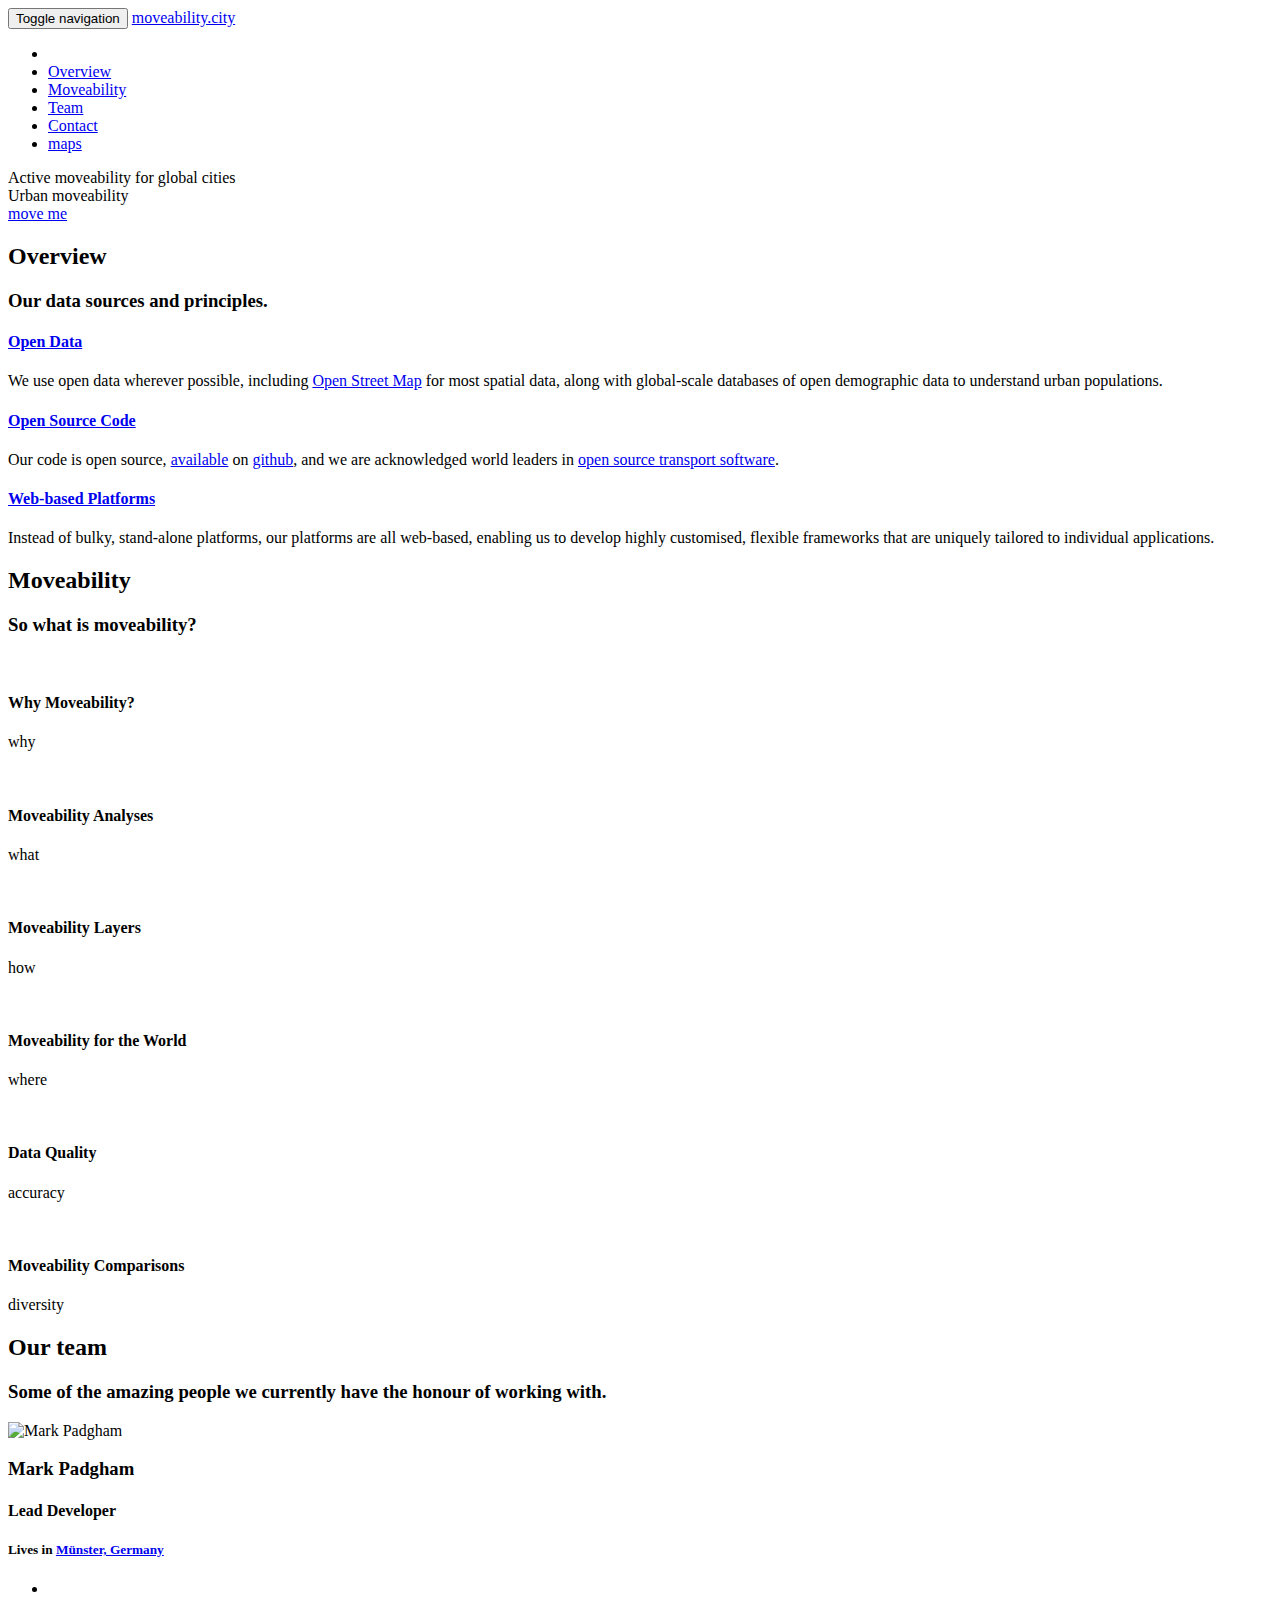
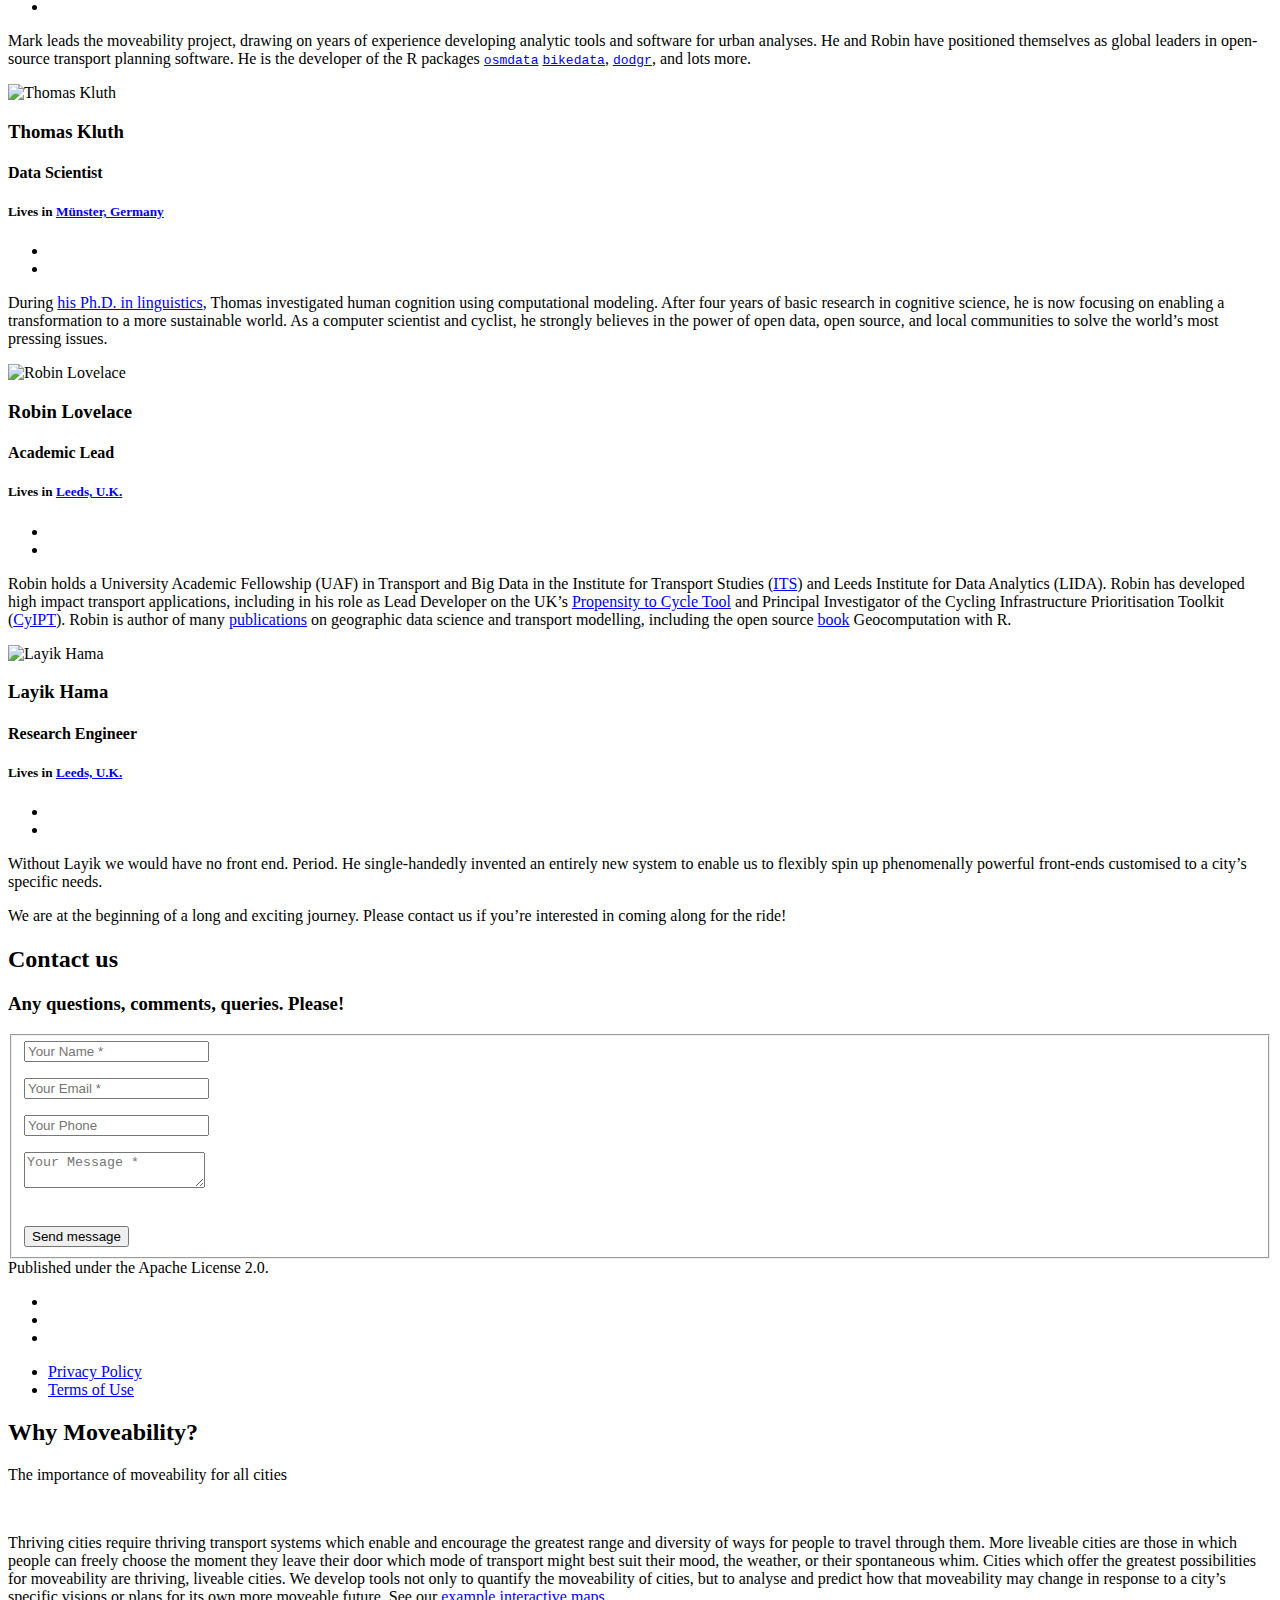
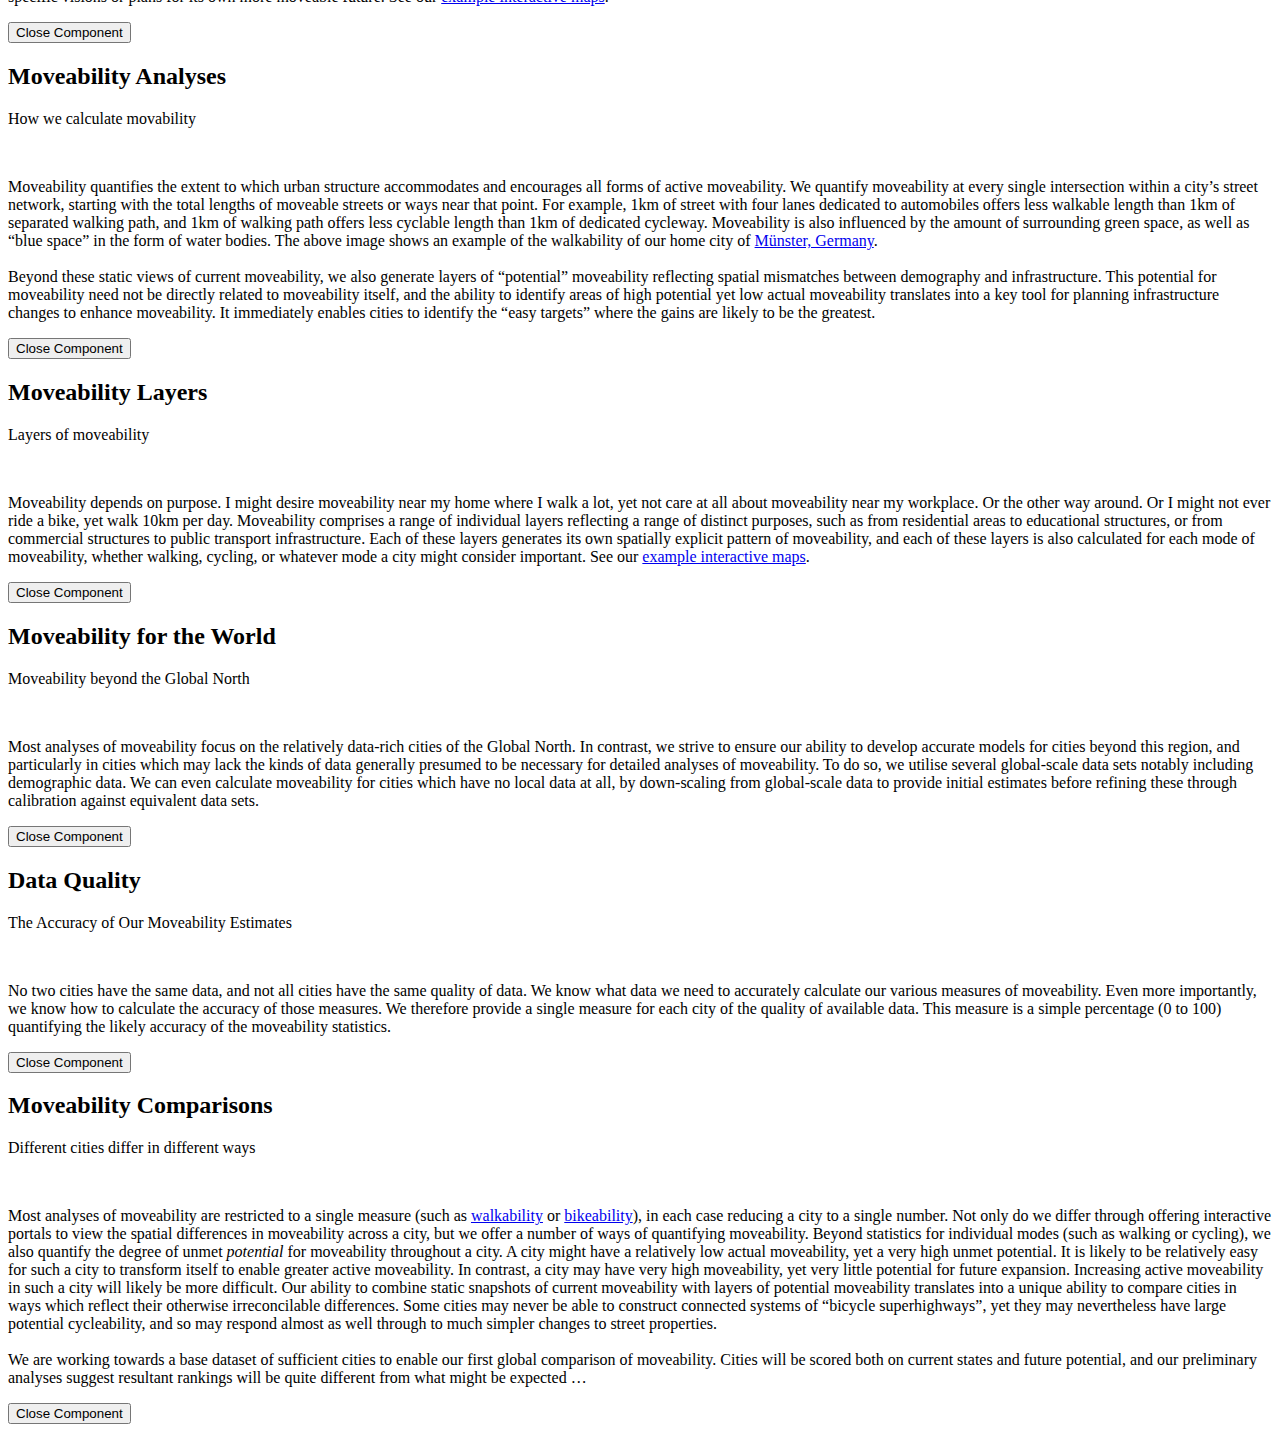
==== commit 7634f07d: "New Build (Do 31. Jan 10:37:45 CET 2019)" ====
--- a/index.html
+++ b/index.html
@@ -599,7 +599,7 @@
               <p class="item-intro text-muted">The importance of moveability for all cities</p>
               
               <img class="img-responsive img-centered" src="https://moveability.city/img/portfolio/moveability-ms.png" alt="">
-              <p>Thriving cities require thriving transport systems which enable and encourage the greatest range and diversity of ways for people to travel through them. More liveable cities are those in which people can freely chose the moment they leave their door which mode of transport might best suit their mood, the weather, or their spontaneous whim. Cities which offer the greatest possibilities for moveability are thriving, liveble cities. We develop tools not only to quantify the moveability of cities, but to analyse and predict how that moveability may change in response to a city&rsquo;s specific visions or plans for its own more moveable future. See our <a href="https://moveability.city/maps/index.html">example iteractive maps</a></p>
+              <p>Thriving cities require thriving transport systems which enable and encourage the greatest range and diversity of ways for people to travel through them. More liveable cities are those in which people can freely choose the moment they leave their door which mode of transport might best suit their mood, the weather, or their spontaneous whim. Cities which offer the greatest possibilities for moveability are thriving, liveable cities. We develop tools not only to quantify the moveability of cities, but to analyse and predict how that moveability may change in response to a city&rsquo;s specific visions or plans for its own more moveable future. See our <a href="https://moveability.city/maps/index.html">example interactive maps</a>.</p>
               
               <button type="button" class="btn btn-primary" data-dismiss="modal"><i class="fa fa-times"></i> Close Component</button>
             </div>
@@ -625,7 +625,7 @@
               <p class="item-intro text-muted">How we calculate movability</p>
               
               <img class="img-responsive img-centered" src="https://moveability.city/img/portfolio/moveability-ms.png" alt="">
-              <p>Moveability quantifies the extent to which urban structure accommodates and encourages all forms of active moveability. We quantify moveability at every single intersection within a city&rsquo;s street network, starting with the total lengths of moveable streets or ways near that point. For example, 1km of street with four lanes dedicated to automobiles offers less walkable length than 1km of separated walking path, and 1km of walking path offers less cyclable length than 1km of dedicated cycleway. Moveability is also influenced by the amount of surrounding green space, as well as &ldquo;blue space&rdquo; in the form of water bodies.  The above image shows an example of the walkability of our home city of <a href="https://moveability.city/maps/ms">Münster, Germany</a>.<br><br>Beyond these static views of current moveability, we also generate layers of &ldquo;potential&rdquo; moveability reflecting spatial mismatches between demography and infrastructure. This potential for moveability need not be directly related to moveability itself, and the ability to identify areas of high potential yet low actual moveability translates into a key tool for planning infrastructure changes to enhance moveability. It immediately enables cities to identify the &ldquo;easy targets&rdquo; where the gains are likely to be the greatest.</p>
+              <p>Moveability quantifies the extent to which urban structure accommodates and encourages all forms of active moveability. We quantify moveability at every single intersection within a city&rsquo;s street network, starting with the total lengths of moveable streets or ways near that point. For example, 1km of street with four lanes dedicated to automobiles offers less walkable length than 1km of separated walking path, and 1km of walking path offers less cyclable length than 1km of dedicated cycleway. Moveability is also influenced by the amount of surrounding green space, as well as &ldquo;blue space&rdquo; in the form of water bodies.  The above image shows an example of the walkability of our home city of <a href="https://moveability.city/maps/muenster">Münster, Germany</a>.<br><br>Beyond these static views of current moveability, we also generate layers of &ldquo;potential&rdquo; moveability reflecting spatial mismatches between demography and infrastructure. This potential for moveability need not be directly related to moveability itself, and the ability to identify areas of high potential yet low actual moveability translates into a key tool for planning infrastructure changes to enhance moveability. It immediately enables cities to identify the &ldquo;easy targets&rdquo; where the gains are likely to be the greatest.</p>
               
               <button type="button" class="btn btn-primary" data-dismiss="modal"><i class="fa fa-times"></i> Close Component</button>
             </div>
@@ -651,7 +651,7 @@
               <p class="item-intro text-muted">Layers of moveability</p>
               
               <img class="img-responsive img-centered" src="https://moveability.city/img/portfolio/moveability-ms.png" alt="">
-              <p>Moveability depends on purpose. I might desire moveability near my home where I walk a lot, yet not care at all about moveability near my workplace. Or the other way around. Or I might not ever ride a bike, yet walk 10km per day. Moveability comprises a range of individual layers reflecting a range of distinct purposes, such as from residential areas to educational structures, or from commercial structures to public transport infrastructure. Each of these layers generates its own spatially explicit pattern of moveability, and each of these layers is also calculated for each mode of moveability, whether walking, cycling, or whatever mode a city might consider important.  See our <a href="https://moveability.city/maps/index.html">example iteractive maps</a></p>
+              <p>Moveability depends on purpose. I might desire moveability near my home where I walk a lot, yet not care at all about moveability near my workplace. Or the other way around. Or I might not ever ride a bike, yet walk 10km per day. Moveability comprises a range of individual layers reflecting a range of distinct purposes, such as from residential areas to educational structures, or from commercial structures to public transport infrastructure. Each of these layers generates its own spatially explicit pattern of moveability, and each of these layers is also calculated for each mode of moveability, whether walking, cycling, or whatever mode a city might consider important.  See our <a href="https://moveability.city/maps/index.html">example interactive maps</a>.</p>
               
               <button type="button" class="btn btn-primary" data-dismiss="modal"><i class="fa fa-times"></i> Close Component</button>
             </div>
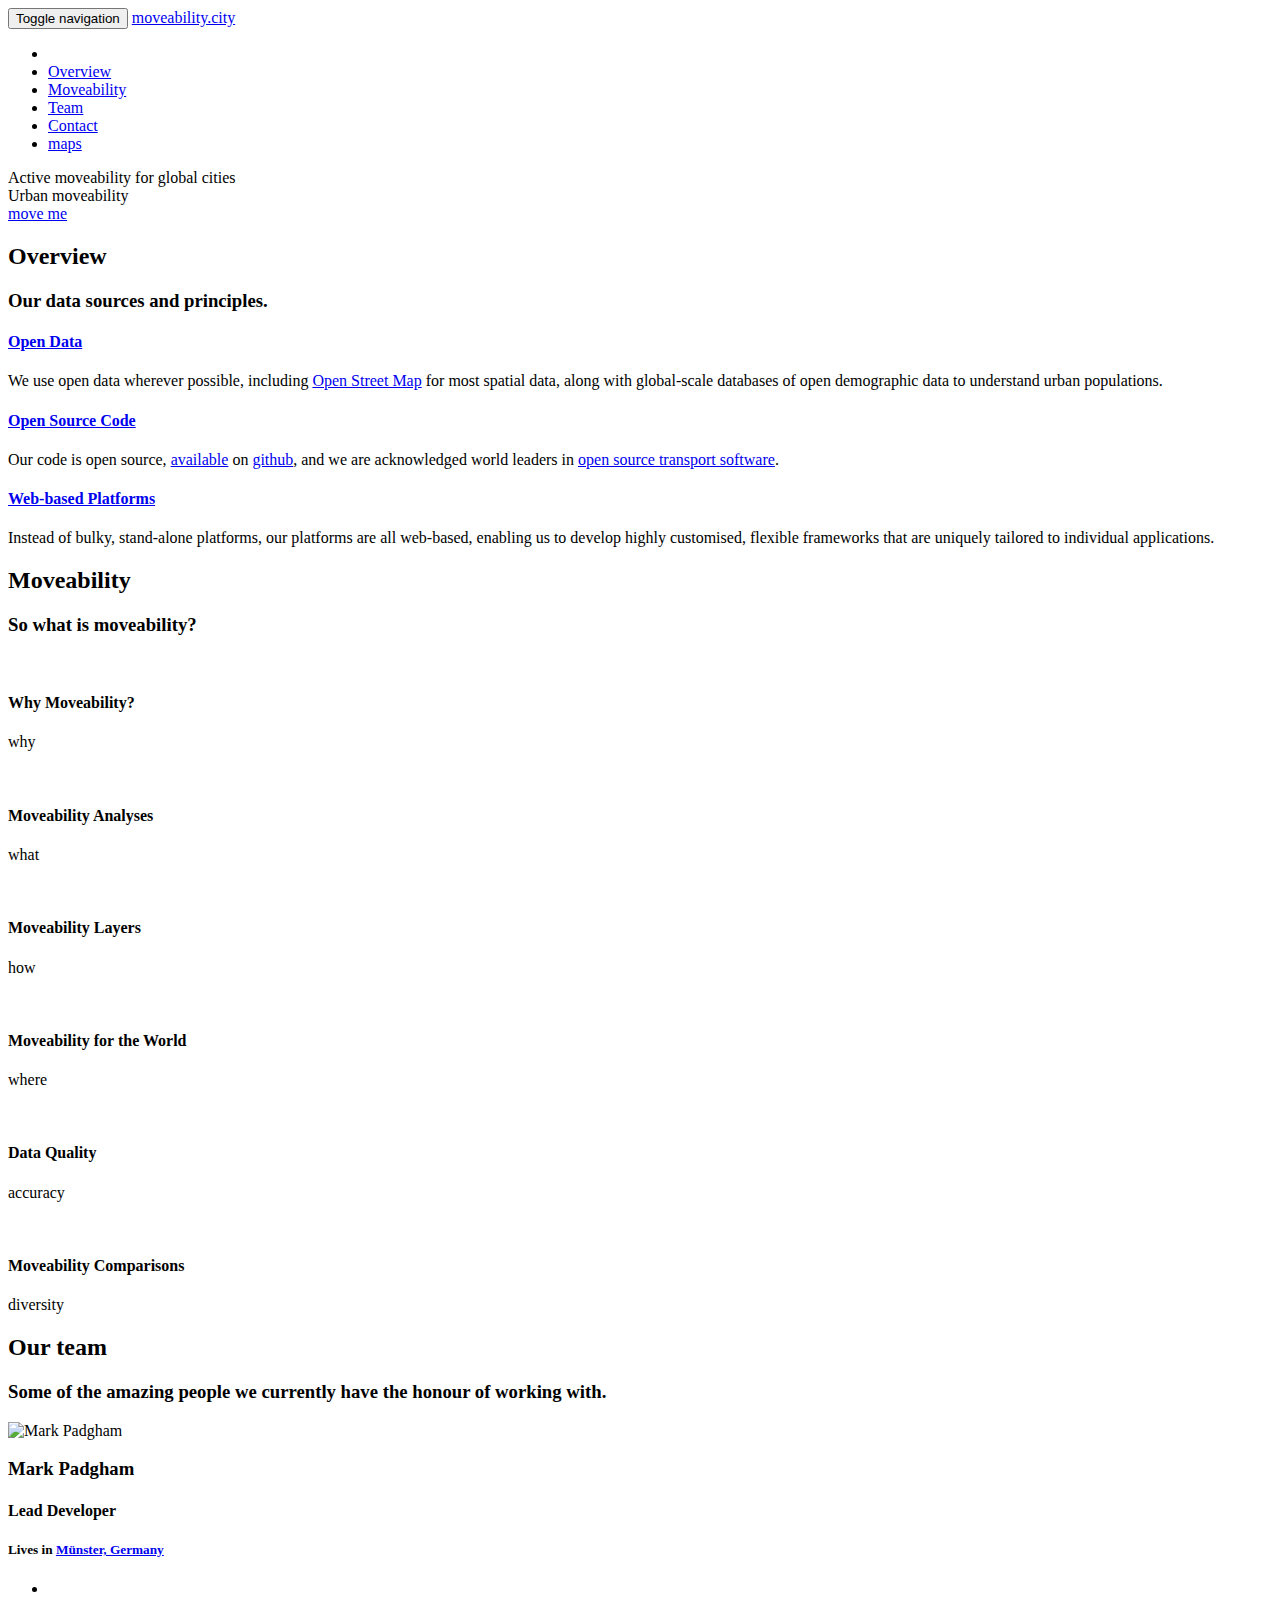
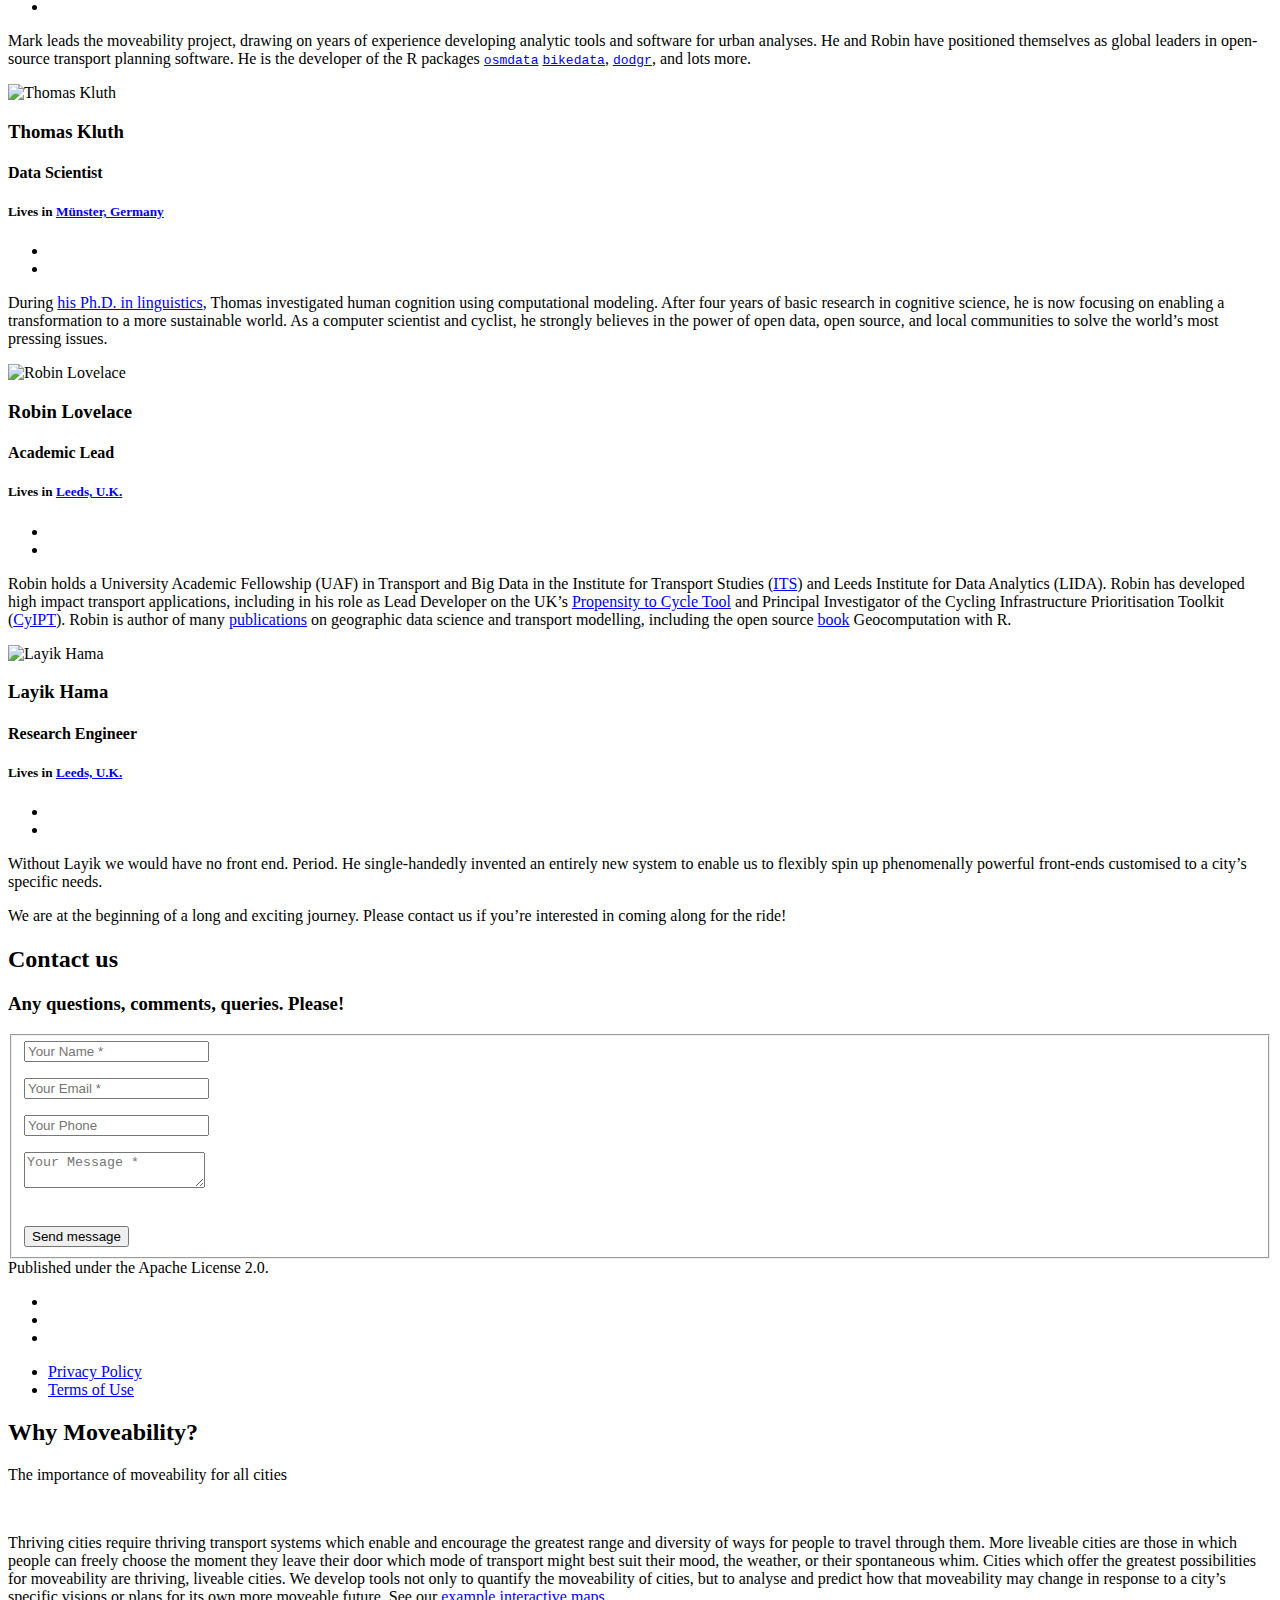
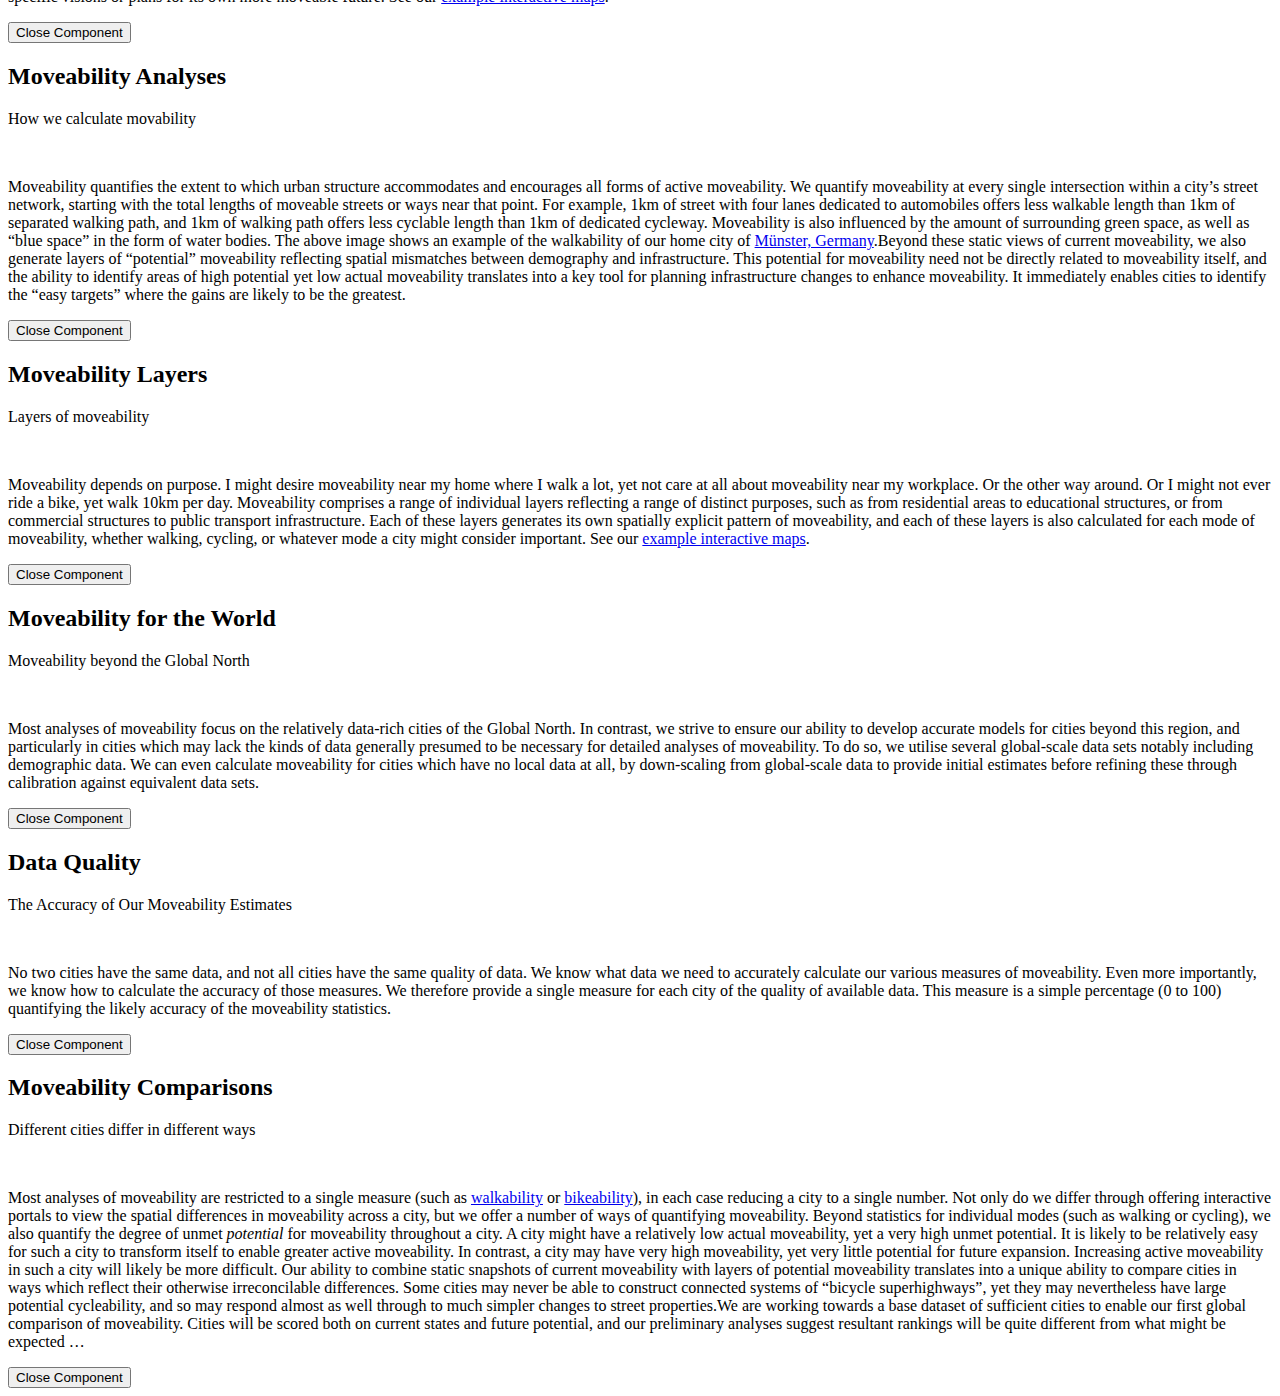
==== commit 96991935: "New Build (Fri 04 Mar 2022 10:51:50 AEDT)" ====
--- a/index.html
+++ b/index.html
@@ -7,7 +7,7 @@
   <meta name="viewport" content="width=device-width, initial-scale=1">
   <meta name="description" content="Active moveability for global cities">
   <meta name="author" content="moveability">
-  <meta name="generator" content="Hugo 0.53" />
+  <meta name="generator" content="Hugo 0.68.3" />
   <title>moveability</title>
   <!-- Stylesheets -->
   <link href="https://moveability.city/css/bootstrap-v3.3.7/bootstrap.min.css" rel="stylesheet">
@@ -625,7 +625,7 @@
               <p class="item-intro text-muted">How we calculate movability</p>
               
               <img class="img-responsive img-centered" src="https://moveability.city/img/portfolio/moveability-ms.png" alt="">
-              <p>Moveability quantifies the extent to which urban structure accommodates and encourages all forms of active moveability. We quantify moveability at every single intersection within a city&rsquo;s street network, starting with the total lengths of moveable streets or ways near that point. For example, 1km of street with four lanes dedicated to automobiles offers less walkable length than 1km of separated walking path, and 1km of walking path offers less cyclable length than 1km of dedicated cycleway. Moveability is also influenced by the amount of surrounding green space, as well as &ldquo;blue space&rdquo; in the form of water bodies.  The above image shows an example of the walkability of our home city of <a href="https://moveability.city/maps/muenster">Münster, Germany</a>.<br><br>Beyond these static views of current moveability, we also generate layers of &ldquo;potential&rdquo; moveability reflecting spatial mismatches between demography and infrastructure. This potential for moveability need not be directly related to moveability itself, and the ability to identify areas of high potential yet low actual moveability translates into a key tool for planning infrastructure changes to enhance moveability. It immediately enables cities to identify the &ldquo;easy targets&rdquo; where the gains are likely to be the greatest.</p>
+              <p>Moveability quantifies the extent to which urban structure accommodates and encourages all forms of active moveability. We quantify moveability at every single intersection within a city&rsquo;s street network, starting with the total lengths of moveable streets or ways near that point. For example, 1km of street with four lanes dedicated to automobiles offers less walkable length than 1km of separated walking path, and 1km of walking path offers less cyclable length than 1km of dedicated cycleway. Moveability is also influenced by the amount of surrounding green space, as well as &ldquo;blue space&rdquo; in the form of water bodies.  The above image shows an example of the walkability of our home city of <a href="https://moveability.city/maps/muenster">Münster, Germany</a>.<!-- raw HTML omitted --><!-- raw HTML omitted -->Beyond these static views of current moveability, we also generate layers of &ldquo;potential&rdquo; moveability reflecting spatial mismatches between demography and infrastructure. This potential for moveability need not be directly related to moveability itself, and the ability to identify areas of high potential yet low actual moveability translates into a key tool for planning infrastructure changes to enhance moveability. It immediately enables cities to identify the &ldquo;easy targets&rdquo; where the gains are likely to be the greatest.</p>
               
               <button type="button" class="btn btn-primary" data-dismiss="modal"><i class="fa fa-times"></i> Close Component</button>
             </div>
@@ -729,7 +729,7 @@
               <p class="item-intro text-muted">Different cities differ in different ways</p>
               
               <img class="img-responsive img-centered" src="https://moveability.city/img/portfolio/moveability-ms.png" alt="">
-              <p>Most analyses of moveability are restricted to a single measure (such as <a href="http://walkscore.com">walkability</a> or <a href="https://copenhagenizeindex.eu">bikeability</a>), in each case reducing a city to a single number. Not only do we differ through offering interactive portals to view the spatial differences in moveability across a city, but we offer a number of ways of quantifying moveability. Beyond statistics for individual modes (such as walking or cycling), we also quantify the degree of unmet <em>potential</em> for moveability throughout a city. A city might have a relatively low actual moveability, yet a very high unmet potential. It is likely to be relatively easy for such a city to transform itself to enable greater active moveability. In contrast, a city may have very high moveability, yet very little potential for future expansion. Increasing active moveability in such a city will likely be more difficult. Our ability to combine static snapshots of current moveability with layers of potential moveability translates into a unique ability to compare cities in ways which reflect their otherwise irreconcilable differences. Some cities may never be able to construct connected systems of &ldquo;bicycle superhighways&rdquo;, yet they may nevertheless have large potential cycleability, and so may respond almost as well through to much simpler changes to street properties.<br><br>We are working towards a base dataset of sufficient cities to enable our first global comparison of moveability. Cities will be scored both on current states and future potential, and our preliminary analyses suggest resultant rankings will be quite different from what might be expected &hellip;</p>
+              <p>Most analyses of moveability are restricted to a single measure (such as <a href="http://walkscore.com">walkability</a> or <a href="https://copenhagenizeindex.eu">bikeability</a>), in each case reducing a city to a single number. Not only do we differ through offering interactive portals to view the spatial differences in moveability across a city, but we offer a number of ways of quantifying moveability. Beyond statistics for individual modes (such as walking or cycling), we also quantify the degree of unmet <em>potential</em> for moveability throughout a city. A city might have a relatively low actual moveability, yet a very high unmet potential. It is likely to be relatively easy for such a city to transform itself to enable greater active moveability. In contrast, a city may have very high moveability, yet very little potential for future expansion. Increasing active moveability in such a city will likely be more difficult. Our ability to combine static snapshots of current moveability with layers of potential moveability translates into a unique ability to compare cities in ways which reflect their otherwise irreconcilable differences. Some cities may never be able to construct connected systems of &ldquo;bicycle superhighways&rdquo;, yet they may nevertheless have large potential cycleability, and so may respond almost as well through to much simpler changes to street properties.<!-- raw HTML omitted --><!-- raw HTML omitted -->We are working towards a base dataset of sufficient cities to enable our first global comparison of moveability. Cities will be scored both on current states and future potential, and our preliminary analyses suggest resultant rankings will be quite different from what might be expected &hellip;</p>
               
               <button type="button" class="btn btn-primary" data-dismiss="modal"><i class="fa fa-times"></i> Close Component</button>
             </div>
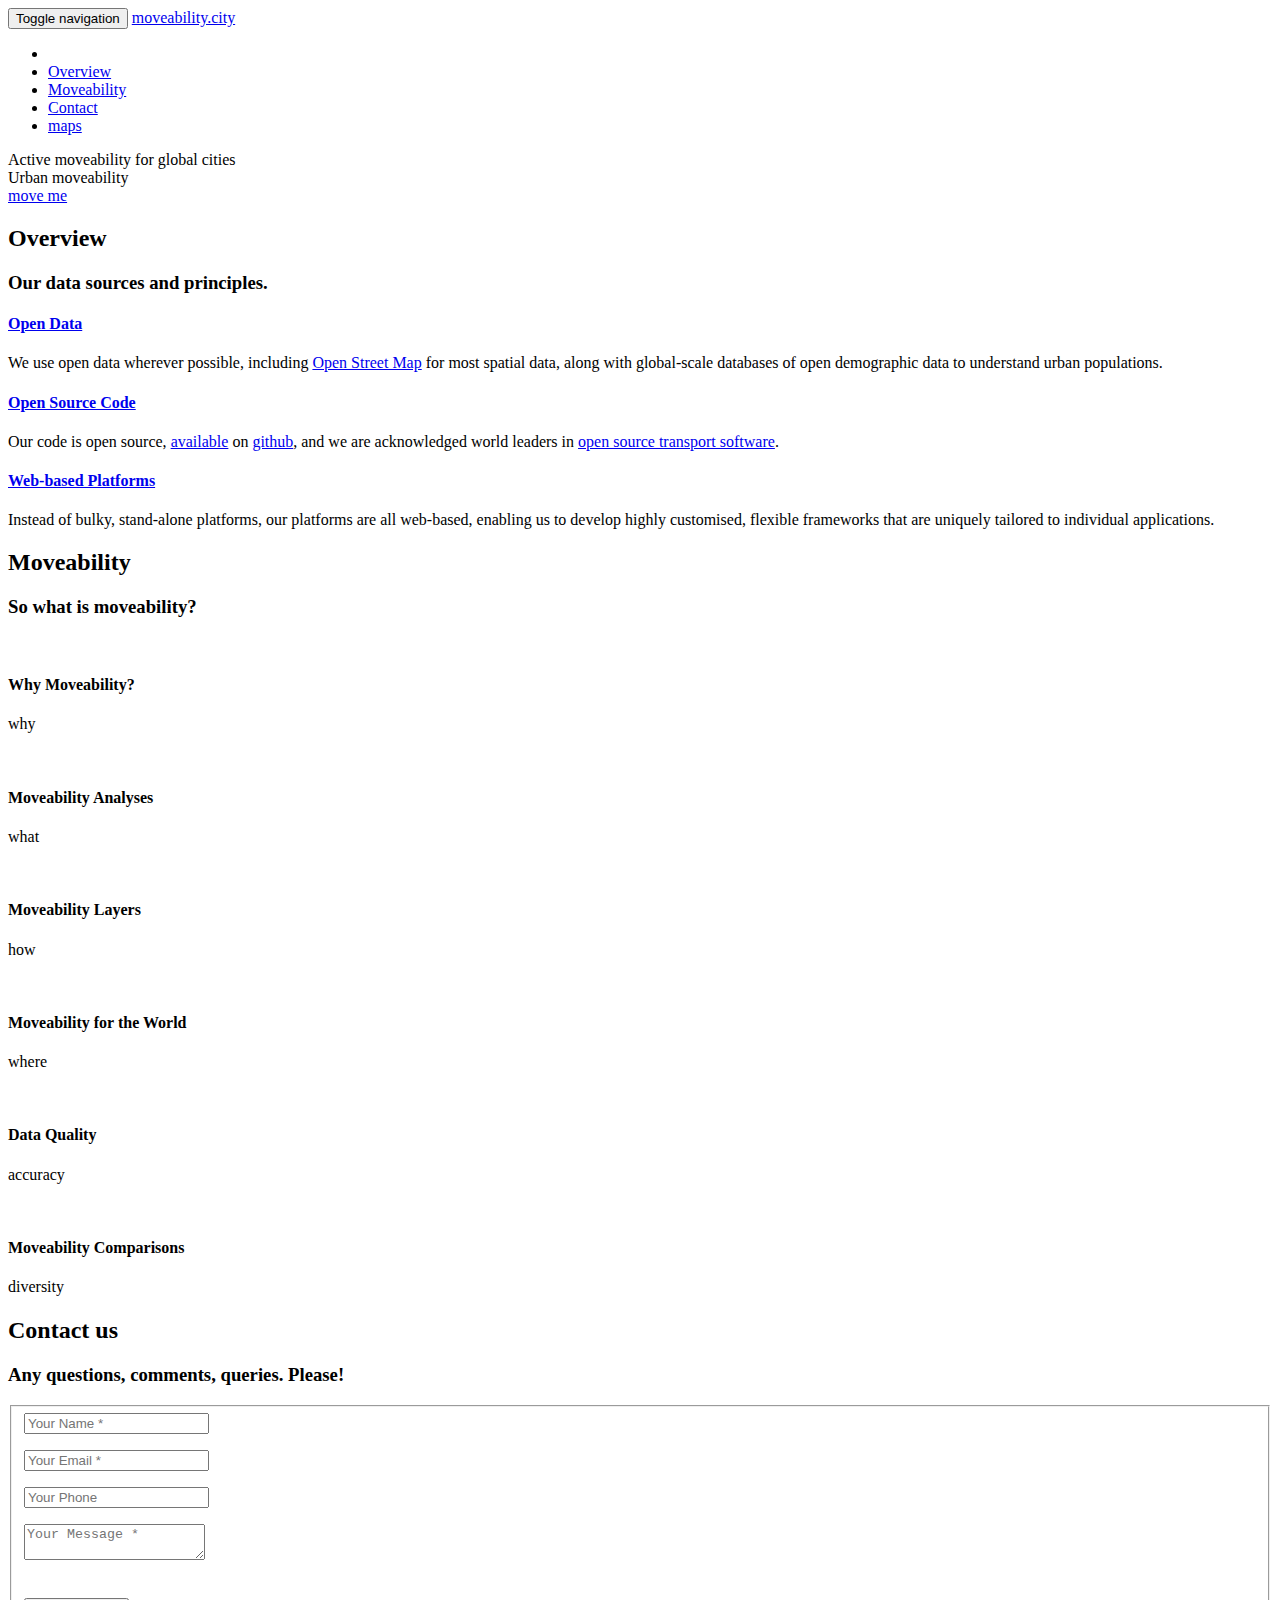
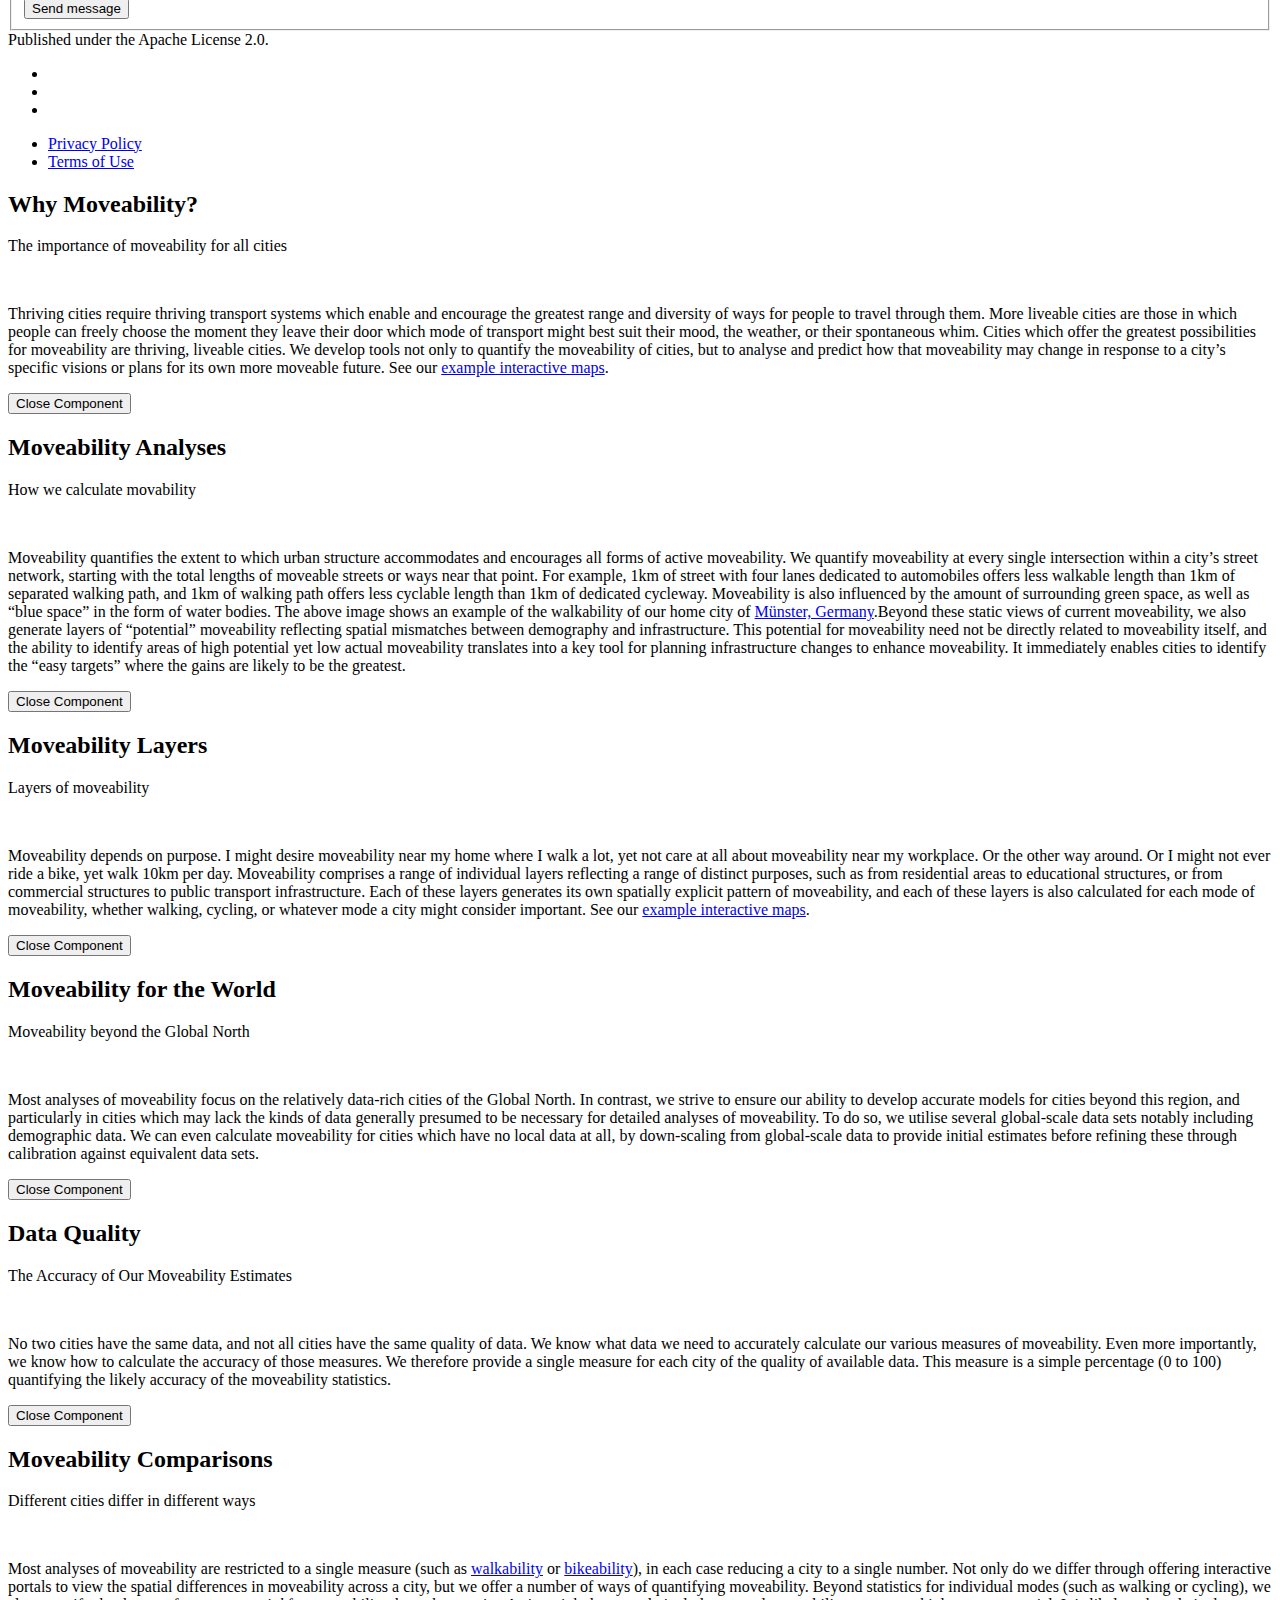
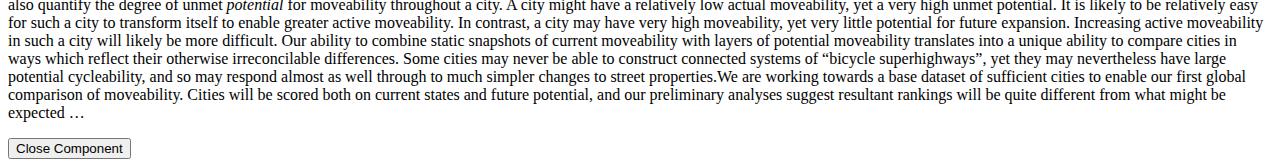
==== commit 4e2803f0: "rm team info" ====
--- a/index.html
+++ b/index.html
@@ -84,10 +84,6 @@
         
 
         
-          <li>
-            <a class="page-scroll" href="https://moveability.city/#team">Team</a>
-          </li>
-        
 
         
           <li>
@@ -283,155 +279,6 @@
     
 
     
-
-    
-      <!-- Team Section -->
-<section id="team" class="bg-light-gray">
-  <div class="container">
-    <div class="row">
-      <div class="col-lg-12 text-center">
-        <h2 class="section-heading">Our team</h2>
-        <h3 class="section-subheading text-mutedwith ">Some of the amazing people we currently have the honour of working with.</h3>
-      </div>
-    </div>
-    <div class="row flexbox">
-      
-        <div class="col-sm-4 col">
-          <div class="team-member">
-            
-            <img src="https://moveability.city/img/team/mpadge.jpg" class="img-responsive img-circle" alt="Mark Padgham">
-            <h3>Mark Padgham</h3>
-
-            
-            <h4>Lead Developer</h4>
-            
-            
-
-            
-            <h5>Lives in <a href="#some-maps-url">Münster, Germany</a></h5>
-            
-
-            
-
-            <ul class="list-inline social-buttons">
-              
-                <li><a href="https://github.com/mpadge"><i class="fa fa-github"></i></a></li>
-              
-                <li><a href="https://twitter.com/bikesRdata"><i class="fa fa-twitter"></i></a></li>
-              
-            </ul>
-
-            
-            <p class="team-bio">Mark leads the moveability project, drawing on years of experience developing analytic tools and software for urban analyses. He and Robin have positioned themselves as global leaders in open-source transport planning software. He is the developer of the R packages <a href="https://github.com/ropensci/osmdata"><code>osmdata</code></a> <a href="https://github.com/ropensci/bikedata"><code>bikedata</code></a>, <a href="https://github.com/atfutures/dodgr"><code>dodgr</code></a>, and lots more.</p>
-            
-
-          </div>
-        </div>
-      
-        <div class="col-sm-4 col">
-          <div class="team-member">
-            
-            <img src="https://moveability.city/img/team/thomas.jpg" class="img-responsive img-circle" alt="Thomas Kluth">
-            <h3>Thomas Kluth</h3>
-
-            
-            <h4>Data Scientist</h4>
-            
-            
-
-            
-            <h5>Lives in <a href="#some-maps-url">Münster, Germany</a></h5>
-            
-
-            
-
-            <ul class="list-inline social-buttons">
-              
-                <li><a href="https://github.com/silberzwiebel"><i class="fa fa-github"></i></a></li>
-              
-                <li><a href="https://twitter.com/krtfflslt"><i class="fa fa-twitter"></i></a></li>
-              
-            </ul>
-
-            
-            <p class="team-bio">During <a href="https://www.techfak.de/~tkluth">his Ph.D. in linguistics</a>, Thomas investigated human cognition using computational modeling. After four years of basic research in cognitive science, he is now focusing on enabling a transformation to a more sustainable world. As a computer scientist and cyclist, he strongly believes in the power of open data, open source, and local communities to solve the world&rsquo;s most pressing issues.</p>
-            
-
-          </div>
-        </div>
-      
-        <div class="col-sm-4 col">
-          <div class="team-member">
-            
-            <img src="https://moveability.city/img/team/robin.jpg" class="img-responsive img-circle" alt="Robin Lovelace">
-            <h3>Robin Lovelace</h3>
-
-            
-            <h4>Academic Lead</h4>
-            
-            
-
-            
-            <h5>Lives in <a href="#some-maps-url">Leeds, U.K.</a></h5>
-            
-
-            
-
-            <ul class="list-inline social-buttons">
-              
-                <li><a href="https://github.com/robinlovelace"><i class="fa fa-github"></i></a></li>
-              
-                <li><a href="https://twitter.com/robinlovelace"><i class="fa fa-twitter"></i></a></li>
-              
-            </ul>
-
-            
-            <p class="team-bio">Robin holds a University Academic Fellowship (UAF) in Transport and Big Data in the Institute for Transport Studies (<a href="https://environment.leeds.ac.uk/transport/staff/953/dr-robin-lovelace">ITS</a>) and Leeds Institute for Data Analytics (LIDA). Robin has developed high impact transport applications, including in his role as Lead Developer on the UK&rsquo;s <a href="https://pct.bike">Propensity to Cycle Tool</a> and Principal Investigator of the Cycling Infrastructure Prioritisation Toolkit (<a href="https://www.cyipt.bike/">CyIPT</a>). Robin is author of many <a href="https://scholar.google.co.uk/citations?user=xDJHVCAAAAAJ">publications</a> on geographic data science and transport modelling, including the open source <a href="https://geocompr.robinlovelace.net/">book</a> Geocomputation with R.</p>
-            
-
-          </div>
-        </div>
-      
-        <div class="col-sm-4 col">
-          <div class="team-member">
-            
-            <img src="https://moveability.city/img/team/layik.jpg" class="img-responsive img-circle" alt="Layik Hama">
-            <h3>Layik Hama</h3>
-
-            
-            <h4>Research Engineer</h4>
-            
-            
-
-            
-            <h5>Lives in <a href="#some-maps-url">Leeds, U.K.</a></h5>
-            
-
-            
-
-            <ul class="list-inline social-buttons">
-              
-                <li><a href="https://github.com/layik"><i class="fa fa-github"></i></a></li>
-              
-                <li><a href="https://twitter.com/layik"><i class="fa fa-twitter"></i></a></li>
-              
-            </ul>
-
-            
-            <p class="team-bio">Without Layik we would have no front end. Period. He single-handedly invented an entirely new system to enable us to flexibly spin up phenomenally powerful front-ends customised to a city&rsquo;s specific needs.</p>
-            
-
-          </div>
-        </div>
-      
-    </div>
-    <div class="row">
-      <div class="col-lg-8 col-lg-offset-2 text-center">
-        <p class="large text-muted">We are at the beginning of a long and exciting journey. Please contact us if you&rsquo;re interested in coming along for the ride!</p>
-      </div>
-    </div>
-  </div>
-</section>
 
     
 
